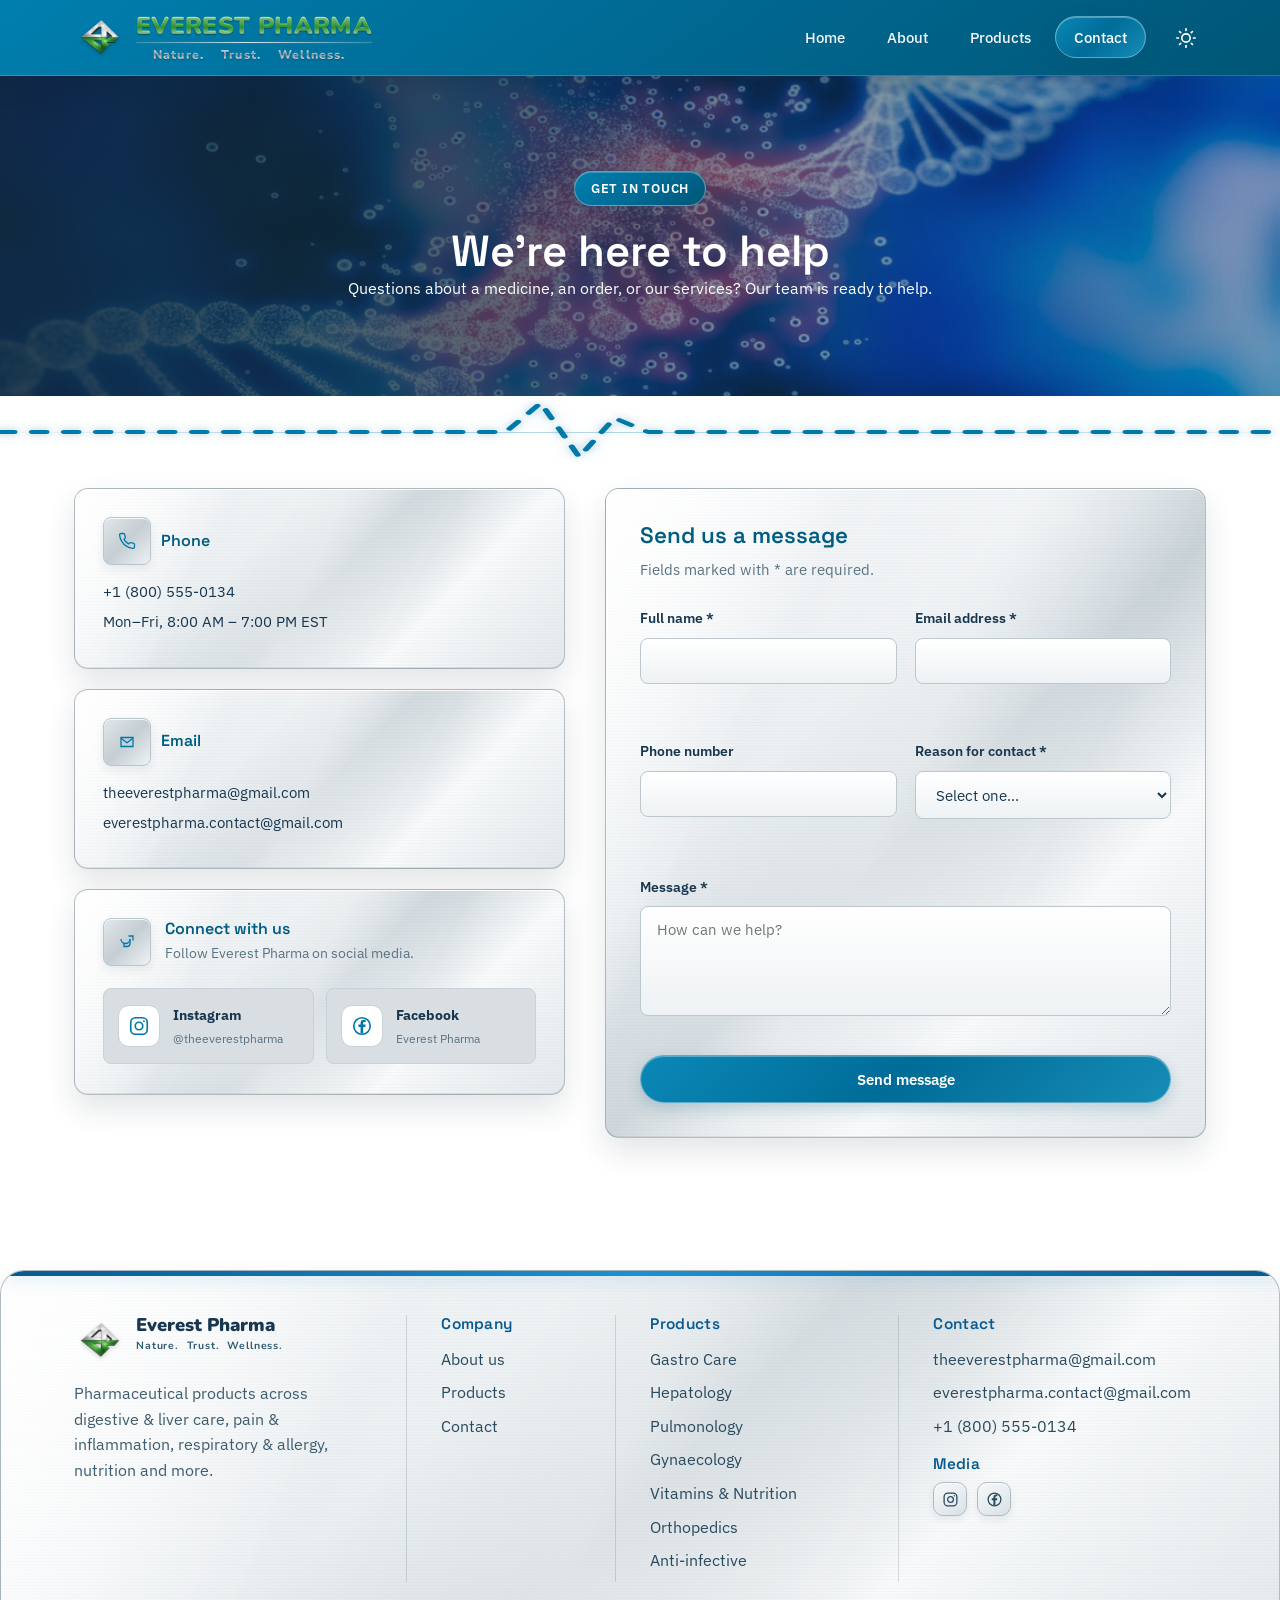
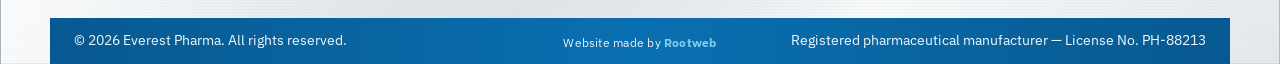
==== contact.html @ 09719273 "Add files via upload" ====
<!DOCTYPE html>
<html lang="en">
<head>
<meta charset="UTF-8">
<meta name="viewport" content="width=device-width, initial-scale=1.0">
<title>Contact Everest Pharma | Enquiries & Support</title>
<meta name="description" content="Contact Everest Pharma for medicine enquiries, product information and business support. Connect with the Everest Pharma team by phone, email or social media.">
<meta name="robots" content="index, follow, max-image-preview:large, max-snippet:-1, max-video-preview:-1">
<meta name="googlebot" content="index, follow">
<meta name="theme-color" content="#0b5fa5">
<meta name="application-name" content="Everest Pharma">
<meta name="referrer" content="strict-origin-when-cross-origin">
<link rel="canonical" href="https://everestpharma.net/contact.html">
<link rel="icon" type="image/x-icon" href="favicon.ico">
<link rel="icon" type="image/png" sizes="32x32" href="favicon-32x32.png">
<link rel="icon" type="image/png" sizes="16x16" href="favicon-16x16.png">
<link rel="apple-touch-icon" sizes="180x180" href="apple-touch-icon.png">
<link rel="manifest" href="site.webmanifest">
<meta property="og:locale" content="en_IN">
<meta property="og:site_name" content="Everest Pharma">
<meta property="og:title" content="Contact Everest Pharma">
<meta property="og:description" content="Get in touch with Everest Pharma for product enquiries and support.">
<meta property="og:type" content="website">
<meta property="og:url" content="https://everestpharma.net/contact.html">
<meta property="og:image" content="https://everestpharma.net/logo.png">
<meta property="og:image:alt" content="Everest Pharma logo">
<meta name="twitter:card" content="summary">
<meta name="twitter:title" content="Contact Everest Pharma">
<meta name="twitter:description" content="Get in touch with Everest Pharma for product enquiries and support.">
<meta name="twitter:image" content="https://everestpharma.net/logo.png">
<meta name="twitter:image:alt" content="Everest Pharma logo">

<link rel="preconnect" href="https://fonts.googleapis.com">
<link href="https://fonts.googleapis.com/css2?family=Nunito:wght@600;700;800&family=Sora:wght@600;700;800&family=Space+Grotesk:wght@500;600;700&family=IBM+Plex+Sans:wght@400;500;600&display=swap" rel="stylesheet">
<style id="critical-navbar">
.site-header{height:76px;position:sticky;top:0;z-index:1000}.nav{height:76px;min-height:76px;box-sizing:border-box;position:relative}.brand{white-space:nowrap}@media(max-width:680px){.site-header{height:72px}.nav{height:72px;min-height:72px;padding:8px 14px!important}.nav-center{position:absolute!important;top:100%!important;left:0!important;right:0!important;opacity:0;visibility:hidden;pointer-events:none;max-height:none!important;height:auto!important;padding:0!important;overflow:hidden}.nav-center.is-open{opacity:1;visibility:visible;pointer-events:auto;padding:10px 14px 14px!important}}</style>
<link rel="stylesheet" href="style.css">
<script type="application/ld+json">
{
  "@context": "https://schema.org",
  "@type": "Organization",
  "@id": "https://everestpharma.net/#organization",
  "name": "Everest Pharma",
  "url": "https://everestpharma.net/",
  "logo": "https://everestpharma.net/logo.png",
  "email": "theeverestpharma@gmail.com",
  "sameAs": [
    "https://www.instagram.com/theeverestpharma/",
    "https://www.facebook.com/profile.php?id=61593332973833"
  ]
}
</script>
<script type="application/ld+json">
{
  "@context": "https://schema.org",
  "@type": "WebSite",
  "@id": "https://everestpharma.net/#website",
  "url": "https://everestpharma.net/",
  "name": "Everest Pharma",
  "publisher": {
    "@id": "https://everestpharma.net/#organization"
  },
  "inLanguage": "en-IN"
}
</script>
<script type="application/ld+json">
{
  "@context": "https://schema.org",
  "@type": "ContactPage",
  "name": "Contact Everest Pharma | Enquiries & Support",
  "url": "https://everestpharma.net/contact.html",
  "description": "Contact Everest Pharma for medicine enquiries, product information and business support. Connect with the Everest Pharma team by phone, email or social media.",
  "isPartOf": {
    "@id": "https://everestpharma.net/#website"
  },
  "about": {
    "@id": "https://everestpharma.net/#organization"
  }
}
</script>
<script type="application/ld+json">
{
  "@context": "https://schema.org",
  "@type": "BreadcrumbList",
  "itemListElement": [
    {
      "@type": "ListItem",
      "position": 1,
      "name": "Home",
      "item": "https://everestpharma.net/"
    },
    {
      "@type": "ListItem",
      "position": 2,
      "name": "Contact Us",
      "item": "https://everestpharma.net/contact.html"
    }
  ]
}
</script>
</head>
<body>

<header class="site-header">
  <nav class="nav container">
    <a href="index.html" class="brand">
      <img src="logo.png" alt="Everest Pharma logo" class="brand-mark">
      <span class="brand-copy"><span class="brand-name">Everest Pharma</span><span class="brand-tagline">&nbsp;&nbsp;Nature.&nbsp;&nbsp;Trust.&nbsp;&nbsp;Wellness.</span></span>
    </a>
    <div class="nav-center">
      <ul class="nav-links" id="navLinks">
      <li><a href="index.html">Home</a></li>
      <li><a href="index.html#about">About</a></li>
      <li><a href="products.html">Products</a></li>
      <li><a href="contact.html" class="active">Contact</a></li>
    </ul>
      <button class="theme-toggle" id="themeToggle" aria-label="Toggle dark mode" title="Switch theme">
        <svg class="theme-icon-sun" width="20" height="20" viewBox="0 0 24 24" fill="none"><circle cx="12" cy="12" r="5" stroke="currentColor" stroke-width="2"/><line x1="12" y1="1" x2="12" y2="3" stroke="currentColor" stroke-width="2" stroke-linecap="round"/><line x1="12" y1="21" x2="12" y2="23" stroke="currentColor" stroke-width="2" stroke-linecap="round"/><line x1="4.22" y1="4.22" x2="5.64" y2="5.64" stroke="currentColor" stroke-width="2" stroke-linecap="round"/><line x1="18.36" y1="18.36" x2="19.78" y2="19.78" stroke="currentColor" stroke-width="2" stroke-linecap="round"/><line x1="1" y1="12" x2="3" y2="12" stroke="currentColor" stroke-width="2" stroke-linecap="round"/><line x1="21" y1="12" x2="23" y2="12" stroke="currentColor" stroke-width="2" stroke-linecap="round"/><line x1="4.22" y1="19.78" x2="5.64" y2="18.36" stroke="currentColor" stroke-width="2" stroke-linecap="round"/><line x1="18.36" y1="5.64" x2="19.78" y2="4.22" stroke="currentColor" stroke-width="2" stroke-linecap="round"/></svg>
        <svg class="theme-icon-moon" width="20" height="20" viewBox="0 0 24 24" fill="none" style="display:none;"><path d="M21 12.79A9 9 0 1 1 11.21 3 7 7 0 0 0 21 12.79z" stroke="currentColor" stroke-width="2" stroke-linecap="round" stroke-linejoin="round"/></svg>
      </button>
    </div>
    <button class="nav-toggle" id="navToggle" aria-label="Toggle navigation" aria-expanded="false">
      <span></span>
    </button>
  </nav>
</header>

<main>

  <section class="image-banner" style="min-height: 320px; background-image:url('images/image 6.jpg')">
    <div class="container image-banner-content reveal">
      <span class="eyebrow">Get in touch</span>
      <h1 style="font-size: clamp(2rem, 3.4vw, 2.8rem);">We're here to help</h1>
      <p class="lede">Questions about a medicine, an order, or our services? Our team is ready to help.</p>
    </div>
  </section>

  <div class="pulse-divider" aria-hidden="true">
    <svg viewBox="0 0 800 72" preserveAspectRatio="none">
      <path class="pulse-line-path" d="M0 36 H285 L316 36 L338 7 L362 61 L384 22 L405 36 H800"/>
    </svg>
  </div>

  <section class="section" style="padding-top: 20px;">
    <div class="container contact-grid">

      <div class="contact-info-stack">
        <div class="info-card reveal">
          <h3><span class="icon-badge"><svg width="18" height="18" viewBox="0 0 24 24" fill="none"><path d="M22 16.9v3a2 2 0 01-2.2 2 19.8 19.8 0 01-8.6-3.1 19.5 19.5 0 01-6-6A19.8 19.8 0 012.1 4.2 2 2 0 014.1 2h3a2 2 0 012 1.7c.1.9.3 1.9.6 2.7a2 2 0 01-.4 2.1L8 9.9a16 16 0 006 6l1.4-1.3a2 2 0 012.1-.4c.9.3 1.8.5 2.7.6a2 2 0 011.8 2z" stroke="currentColor" stroke-width="1.7"/></svg></span> Phone</h3>
          <p><a href="tel:+18005550134">+1 (800) 555-0134</a></p>
          <p>Mon–Fri, 8:00 AM – 7:00 PM EST</p>
        </div>

        <div class="info-card reveal" style="--d: 0.1s">
          <h3><span class="icon-badge"><svg width="18" height="18" viewBox="0 0 24 24" fill="none"><path d="M4 6h16v12H4z" stroke="currentColor" stroke-width="1.7"/><path d="M4 7l8 6 8-6" stroke="currentColor" stroke-width="1.7"/></svg></span> Email</h3>
          <p><a href="mailto:theeverestpharma@gmail.com">theeverestpharma@gmail.com</a></p>
          <p><a href="mailto:everestpharma.contact@gmail.com">everestpharma.contact@gmail.com</a></p>
        </div>

        <div class="info-card social-media-card reveal" style="--d: 0.2s">
          <div class="social-media-heading">
            <span class="icon-badge"><svg width="18" height="18" viewBox="0 0 24 24" fill="none"><path d="M16 8a6 6 0 01-6 6 6 6 0 01-6-6" stroke="currentColor" stroke-width="1.7"/><path d="M8 14v5m8-11v6a4 4 0 01-4 4H8" stroke="currentColor" stroke-width="1.7"/><path d="M14 4h6v6" stroke="currentColor" stroke-width="1.7"/></svg></span>
            <div><h3>Connect with us</h3><p>Follow Everest Pharma on social media.</p></div>
          </div>
          <div class="social-media-links" aria-label="Everest Pharma social media">
            <a class="social-media-link" href="https://www.instagram.com/theeverestpharma/" target="_blank" rel="noopener noreferrer" aria-label="Everest Pharma on Instagram">
              <span class="social-icon instagram-icon"><svg viewBox="0 0 24 24" fill="none" aria-hidden="true"><rect x="3" y="3" width="18" height="18" rx="5" stroke="currentColor" stroke-width="1.8"/><circle cx="12" cy="12" r="4.1" stroke="currentColor" stroke-width="1.8"/><circle cx="17.4" cy="6.7" r="1" fill="currentColor"/></svg></span>
              <span><strong>Instagram</strong><small>@theeverestpharma</small></span>
            </a>
            <a class="social-media-link" href="https://www.facebook.com/profile.php?id=61593332973833" target="_blank" rel="noopener noreferrer" aria-label="Everest Pharma on Facebook">
              <span class="social-icon facebook-icon"><svg viewBox="0 0 24 24" fill="none" aria-hidden="true"><circle cx="12" cy="12" r="9" stroke="currentColor" stroke-width="1.8"/><path d="M13.3 20v-7h2.3l.35-2.6H13.3V8.75c0-.75.21-1.25 1.3-1.25h1.45V5.17c-.25-.03-1.1-.1-2.1-.1-2.08 0-3.5 1.27-3.5 3.61v1.72H8.1V13h2.35v7" fill="currentColor"/></svg></span>
              <span><strong>Facebook</strong><small>Everest Pharma</small></span>
            </a>
          </div>
        </div>
      </div>

      <div class="form-card reveal" style="--d: 0.15s">
        <h2 style="font-size: 1.4rem; margin-bottom: 8px;">Send us a message</h2>
        <p style="color: var(--color-text-muted); font-size: 0.95rem; margin-bottom: 26px;">Fields marked with * are required.</p>

        <form id="contactForm" novalidate>
          <input type="text" name="_honey" id="contactHoney" tabindex="-1" autocomplete="off" aria-hidden="true" style="position:absolute;left:-9999px;width:1px;height:1px;opacity:0;pointer-events:none;">
          <div class="form-row">
            <div class="field" id="field-name">
              <label for="name">Full name *</label>
              <input type="text" id="name" name="name" autocomplete="name">
              <span class="field-error"></span>
            </div>
            <div class="field" id="field-email">
              <label for="email">Email address *</label>
              <input type="email" id="email" name="email" autocomplete="email">
              <span class="field-error"></span>
            </div>
          </div>

          <div class="form-row">
            <div class="field" id="field-phone">
              <label for="phone">Phone number</label>
              <input type="tel" id="phone" name="phone" autocomplete="tel">
              <span class="field-error"></span>
            </div>
            <div class="field" id="field-reason">
              <label for="reason">Reason for contact *</label>
              <select id="reason" name="reason">
                <option value="">Select one...</option>
                <option value="product">Product question</option>
                <option value="wholesale">Wholesale / bulk order</option>
                <option value="adverse">Report a side effect</option>
                <option value="other">Other</option>
              </select>
              <span class="field-error"></span>
            </div>
          </div>

          <div class="field" id="field-message">
            <label for="message">Message *</label>
            <textarea id="message" name="message" placeholder="How can we help?"></textarea>
            <span class="field-error"></span>
          </div>

          <button type="submit" class="btn btn-primary" style="width: 100%;">Send message</button>

          <div class="form-status" id="formStatus"></div>
        </form>
      </div>

    </div>
  </section>

</main>

<footer class="site-footer">
  <div class="container">
    <div class="footer-grid">
      <div class="footer-column footer-about">
        <div class="footer-brand"><img src="logo.png" alt="Everest Pharma logo" class="brand-mark"><span class="footer-brand-copy"><span class="footer-brand-name">Everest Pharma</span><span class="footer-brand-tagline">Nature.&nbsp;&nbsp;Trust.&nbsp;&nbsp;Wellness.</span></span></div>
        <p>Pharmaceutical products across digestive &amp; liver care, pain &amp; inflammation, respiratory &amp; allergy, nutrition and more.</p>
      </div>
      <div class="footer-column"><h4>Company</h4><ul><li><a href="index.html#about">About us</a></li><li><a href="products.html">Products</a></li><li><a href="contact.html">Contact</a></li></ul></div>
      <div class="footer-column"><h4>Products</h4><ul><li><a href="products.html">Gastro Care</a></li><li><a href="products.html">Hepatology</a></li><li><a href="products.html">Pulmonology</a></li><li><a href="products.html">Gynaecology</a></li><li><a href="products.html">Vitamins &amp; Nutrition</a></li><li><a href="products.html">Orthopedics</a></li><li><a href="products.html">Anti-infective</a></li></ul></div>
      <div class="footer-column footer-contact"><h4>Contact</h4><ul><li><a href="mailto:theeverestpharma@gmail.com">theeverestpharma@gmail.com</a></li><li><a href="mailto:everestpharma.contact@gmail.com">everestpharma.contact@gmail.com</a></li><li><a href="tel:+18005550134">+1 (800) 555-0134</a></li></ul><h4 class="media-heading">Media</h4><div class="contact-socials" aria-label="Everest Pharma social media"><a href="https://www.instagram.com/theeverestpharma/" target="_blank" rel="noopener noreferrer" aria-label="Instagram" title="Instagram"><svg viewBox="0 0 24 24" fill="none"><rect x="3" y="3" width="18" height="18" rx="5" stroke="currentColor" stroke-width="1.8"/><circle cx="12" cy="12" r="4.1" stroke="currentColor" stroke-width="1.8"/><circle cx="17.4" cy="6.7" r="1" fill="currentColor"/></svg></a><a href="https://www.facebook.com/profile.php?id=61593332973833" target="_blank" rel="noopener noreferrer" aria-label="Facebook" title="Facebook"><svg viewBox="0 0 24 24" fill="none"><circle cx="12" cy="12" r="9" stroke="currentColor" stroke-width="1.8"/><path d="M13.3 20v-7h2.3l.35-2.6H13.3V8.75c0-.75.21-1.25 1.3-1.25h1.45V5.17c-.25-.03-1.1-.1-2.1-.1-2.08 0-3.5 1.27-3.5 3.61v1.72H8.1V13h2.35v7" fill="currentColor"/></svg></a></div></div>
    </div>
    <div class="footer-bottom"><span>&copy; 2026 Everest Pharma. All rights reserved.</span><span>Registered pharmaceutical manufacturer — License No. PH-88213</span><div class="footer-credit">Website made by <a href="https://rootwebstudio.in/" target="_blank" rel="noopener noreferrer">Rootweb</a></div></div>
  </div>
</footer>

<script src="script.js"></script>

  <button class="scroll-top" id="scrollTop" type="button" aria-label="Scroll to top" title="Back to top">
    <svg width="20" height="20" viewBox="0 0 24 24" fill="none" aria-hidden="true">
      <path d="M6 14l6-6 6 6" stroke="currentColor" stroke-width="2.2" stroke-linecap="round" stroke-linejoin="round"/>
    </svg>
  </button>
</body>
</html>
---- style.css ----
/* =========================================================
   Everest Pharma — Design Tokens (Light & Dark Theme)
   ========================================================= */
:root {
  /* LIGHT THEME (DEFAULT) */
  --color-bg: #ffffff;
  --color-bg-soft: #EEF1F2;
  --color-bg-soft-2: #D8DEE1;
  --color-primary: #5B8064;
  --color-primary-dark: #456A50;
  --color-primary-darker: #17364F;
  --color-accent: #8DAA97;
  --color-text: #003B6F;
  --color-text-muted: #55738D;
  --color-border: #CBD2D6;
  --color-white: #ffffff;
  --color-shadow-overlay: rgba(26, 45, 58, 0.12);

  /* Type */
  --font-display: "Space Grotesk", "Segoe UI", sans-serif;
  --font-body: "IBM Plex Sans", "Segoe UI", sans-serif;

  /* Layout */
  --max-width: 1180px;
  --radius-pill: 999px;
  --radius-md: 14px;
  --radius-sm: 8px;
  --shadow-soft: 0 8px 30px var(--color-shadow-overlay);
  --shadow-card: 0 4px 18px var(--color-shadow-overlay);
}

/* DARK THEME */
@media (prefers-color-scheme: dark) {
  :root {
    --color-bg: #151A1E;
    --color-bg-soft: #20272C;
    --color-bg-soft-2: #2B3338;
    --color-primary: #789D82;
    --color-primary-dark: #5E8068;
    --color-primary-darker: #B7C1C7;
    --color-accent: #A9B8AE;
    --color-text: #E5EBEE;
    --color-text-muted: #AEBBC2;
    --color-border: #3A454C;
    --color-white: #ffffff;
    --color-shadow-overlay: rgba(0, 0, 0, 0.4);
  }
}

/* Manual dark mode toggle (when user clicks button) */
body.dark-mode {
  --color-bg: #151A1E;
  --color-bg-soft: #20272C;
  --color-bg-soft-2: #2B3338;
  --color-primary: #789D82;
  --color-primary-dark: #5E8068;
  --color-primary-darker: #B7C1C7;
  --color-accent: #A9B8AE;
  --color-text: #E5EBEE;
  --color-text-muted: #AEBBC2;
  --color-border: #3A454C;
  --color-white: #ffffff;
  --color-shadow-overlay: rgba(0, 0, 0, 0.4);
}

body.light-mode {
  --color-bg: #ffffff;
  --color-bg-soft: #EEF1F2;
  --color-bg-soft-2: #D8DEE1;
  --color-primary: #5B8064;
  --color-primary-dark: #456A50;
  --color-primary-darker: #17364F;
  --color-accent: #8DAA97;
  --color-text: #003B6F;
  --color-text-muted: #55738D;
  --color-border: #CBD2D6;
  --color-white: #ffffff;
  --color-shadow-overlay: rgba(26, 45, 58, 0.12);
}

/* =========================================================
   Reset
   ========================================================= */
* { margin: 0; padding: 0; box-sizing: border-box; }

html { scroll-behavior: smooth; }

body {
  font-family: var(--font-body);
  color: var(--color-text);
  background: var(--color-bg);
  line-height: 1.6;
  -webkit-font-smoothing: antialiased;
}

img { max-width: 100%; display: block; }

a { color: inherit; text-decoration: none; }

ul { list-style: none; }

h1, h2, h3, h4 {
  font-family: var(--font-display);
  color: var(--color-text);
  line-height: 1.15;
  font-weight: 600;
}

button { font-family: inherit; cursor: pointer; }

.container {
  max-width: var(--max-width);
  margin: 0 auto;
  padding: 0 24px;
}

/* Respect reduced motion */
@media (prefers-reduced-motion: reduce) {
  *, *::before, *::after {
    animation-duration: 0.001ms !important;
    animation-iteration-count: 1 !important;
    transition-duration: 0.001ms !important;
    scroll-behavior: auto !important;
  }
}

/* =========================================================
   Motion & Reveal Utilities
   ========================================================= */

/* Scroll-reveal: elements fade + rise into place as they enter view */
.reveal {
  opacity: 0;
  transform: translateY(22px);
  transition: opacity 0.65s cubic-bezier(0.2, 0.7, 0.2, 1), transform 0.65s cubic-bezier(0.2, 0.7, 0.2, 1);
}
.reveal.is-visible {
  opacity: 1;
  transform: translateY(0);
}
/* Staggered children get a small incremental delay set via inline style (--d) */
.reveal { transition-delay: var(--d, 0s); }

/* Floating decorative capsules (hero / CTA backdrops) */
.floating-caps {
  position: absolute;
  inset: 0;
  pointer-events: none;
  overflow: hidden;
  z-index: 0;
}

.cap {
  position: absolute;
  border-radius: var(--radius-pill);
  opacity: 0.5;
  animation: drift 9s ease-in-out infinite;
}

@keyframes drift {
  0%   { transform: translate(0, 0) rotate(var(--r, 20deg)); }
  50%  { transform: translate(var(--dx, 14px), var(--dy, -18px)) rotate(calc(var(--r, 20deg) * -1)); }
  100% { transform: translate(0, 0) rotate(var(--r, 20deg)); }
}

/* Gentle vertical bob, used for standalone illustration elements */
@keyframes bob {
  0%, 100% { transform: translateY(0); }
  50% { transform: translateY(-10px); }
}
.hero-bottle-bob {
  animation: bob 6s ease-in-out infinite;
  transform-origin: center;
}

@keyframes blob-pulse {
  0%, 100% { transform: scale(1); }
  50% { transform: scale(1.035); }
}
.hero-blob-pulse {
  animation: blob-pulse 5s ease-in-out infinite;
  transform-origin: center;
  transform-box: fill-box;
}

/* About-section lab illustration — sits in its own card so it reads
   as a clear, distinct picture rather than blending into the page */
.lab-wrap {
  max-width: 360px;
  margin: 0 auto;
  padding: 28px;
  background: var(--color-bg);
  border: 1px solid var(--color-border);
  border-radius: var(--radius-md);
  box-shadow: var(--shadow-card);
}
.lab-wrap svg { width: 100%; height: auto; }

.lab-bubble {
  animation: bubble-rise 2.6s ease-in infinite;
  transform-box: fill-box;
  transform-origin: center;
}
.lab-bubble.b2 { animation-delay: -0.8s; }
.lab-bubble.b3 { animation-delay: -1.6s; }

@keyframes bubble-rise {
  0%   { transform: translateY(0); opacity: 0.9; }
  80%  { opacity: 0.5; }
  100% { transform: translateY(-70px); opacity: 0; }
}

/* EKG pulse divider — a thin animated heartbeat line marking a section seam */
.pulse-divider {
  width: 100%;
  line-height: 0;
  overflow: hidden;
  background: var(--color-bg);
}
.pulse-divider svg { width: 100%; height: 44px; display: block; }

/* Pulsing ring — draws attention to the primary hero action, like a heartbeat blip */
@keyframes pulse-ring {
  0%   { box-shadow: 0 0 0 0 rgba(91, 128, 100, 0.45); }
  70%  { box-shadow: 0 0 0 14px rgba(91, 128, 100, 0); }
  100% { box-shadow: 0 0 0 0 rgba(91, 128, 100, 0); }
}
.btn-pulse { animation: pulse-ring 2.6s cubic-bezier(0.4, 0, 0.6, 1) infinite; }

/* EKG / heartbeat pulse line — signature divider */
.pulse-line-path {
  fill: none;
  stroke: var(--color-primary);
  stroke-width: 3.5;
  stroke-linecap: round;
  stroke-linejoin: round;
  stroke-dasharray: 9 11;
  animation: pulse-travel 3.2s linear infinite;
}
@keyframes pulse-travel {
  to { stroke-dashoffset: -200; }
}

/* Animated number count-up target */
.stat-number.is-counting { animation: pop-in 0.4s ease-out; }
@keyframes pop-in {
  0% { transform: scale(0.85); }
  60% { transform: scale(1.05); }
  100% { transform: scale(1); }
}

/* =========================================================
   Header / Nav
   ========================================================= */
.site-header {
  position: sticky;
  top: 0;
  z-index: 100;
  background: rgba(255, 255, 255, 0.92);
  backdrop-filter: blur(10px);
  border-bottom: 1px solid var(--color-border);
  box-shadow: 0 0 0 rgba(6, 58, 107, 0);
  transition: box-shadow 0.3s ease, padding 0.3s ease;
}

.site-header.is-scrolled {
  box-shadow: 0 6px 24px rgba(6, 58, 107, 0.08);
}
.site-header.is-scrolled .nav { padding-top: 10px; padding-bottom: 10px; }

.nav {
  display: flex;
  align-items: center;
  justify-content: space-between;
  padding: 16px 24px;
}

.brand {
  display: flex;
  align-items: center;
  gap: 10px;
  font-family: var(--font-display);
  font-weight: 700;
  font-size: 1.6rem;
  color: var(--color-primary-dark);
}

.brand-mark {
  width: 48px;
  height: 48px;
  flex-shrink: 0;
  object-fit: contain;
}

.nav-links {
  display: flex;
  align-items: center;
  gap: 6px;
}

.nav-links a {
  padding: 10px 18px;
  border-radius: var(--radius-pill);
  font-weight: 500;
  font-size: 0.96rem;
  color: var(--color-text);
  transition: background 0.2s ease, color 0.2s ease;
}

.nav-links a:hover,
.nav-links a:focus-visible {
  background: var(--color-bg-soft);
  color: var(--color-primary-dark);
}

.nav-links a.active {
  background: var(--color-primary);
  color: var(--color-white);
}

.nav-toggle {
  display: none;
  background: none;
  border: none;
  width: 40px;
  height: 40px;
  position: relative;
}

.nav-toggle span,
.nav-toggle span::before,
.nav-toggle span::after {
  content: "";
  position: absolute;
  left: 8px;
  right: 8px;
  height: 2px;
  background: var(--color-primary-dark);
  transition: transform 0.25s ease, opacity 0.25s ease;
}
.nav-toggle span { top: 19px; }
.nav-toggle span::before { top: -8px; }
.nav-toggle span::after { top: 8px; }

.nav-toggle.is-open span { background: transparent; }
.nav-toggle.is-open span::before { transform: translateY(8px) rotate(45deg); }
.nav-toggle.is-open span::after { transform: translateY(-8px) rotate(-45deg); }

/* Theme toggle button */
.theme-toggle {
  display: flex;
  align-items: center;
  justify-content: center;
  width: 40px;
  height: 40px;
  border: none;
  background: none;
  color: var(--color-primary-dark);
  cursor: pointer;
  padding: 0;
  margin-left: 12px;
  transition: color 0.3s ease;
  border-radius: var(--radius-sm);
}

.theme-toggle:hover {
  background: var(--color-bg-soft);
  color: var(--color-primary);
}

.theme-toggle svg {
  width: 20px;
  height: 20px;
  stroke: currentColor;
  transition: transform 0.4s ease;
}

.theme-toggle:active svg {
  transform: rotate(20deg);
}

body.dark-mode .theme-icon-sun {
  display: none;
}

body.dark-mode .theme-icon-moon {
  display: block !important;
}

body.light-mode .theme-icon-sun {
  display: block;
}

body.light-mode .theme-icon-moon {
  display: none;
}

:focus-visible {
  outline: 2px solid var(--color-accent);
  outline-offset: 2px;
}

/* =========================================================
   Buttons
   ========================================================= */
.btn {
  display: inline-flex;
  align-items: center;
  justify-content: center;
  gap: 8px;
  padding: 13px 28px;
  border-radius: var(--radius-pill);
  font-weight: 600;
  font-size: 0.96rem;
  border: 1.5px solid transparent;
  transition: transform 0.18s ease, box-shadow 0.18s ease, background 0.18s ease;
}

.btn-primary {
  background: var(--color-primary);
  color: var(--color-white);
  box-shadow: var(--shadow-soft);
}
.btn-primary:hover { background: var(--color-primary-dark); transform: translateY(-1px); }

.btn-outline {
  background: transparent;
  border-color: var(--color-primary);
  color: var(--color-primary);
}
.btn-outline:hover { background: var(--color-bg-soft); transform: translateY(-1px); }

/* =========================================================
   Photo hero slider — modern full-bleed image slideshow
   ========================================================= */
.hero-slider {
  position: relative;
  min-height: 640px;
  display: flex;
  align-items: center;
  overflow: hidden;
  background: var(--color-primary-darker);
}

.hero-slide {
  position: absolute;
  inset: 0;
  background-size: cover;
  background-position: center;
  opacity: 0;
  transition: opacity 1.3s ease;
  z-index: 0;
}
.hero-slide.active {
  opacity: 1;
  z-index: 1;
  animation: kenburns 9s ease-in-out infinite alternate;
}
@keyframes kenburns {
  from { transform: scale(1); }
  to { transform: scale(1.08); }
}

.hero-overlay {
  position: absolute;
  inset: 0;
  z-index: 2;
  background: linear-gradient(100deg, rgba(17,39,53,0.88) 0%, rgba(17,39,53,0.70) 34%, rgba(17,39,53,0.38) 62%, rgba(17,39,53,0.10) 100%);
}

.hero-slider-content {
  position: relative;
  z-index: 3;
  max-width: 640px;
  padding: 90px 24px 110px;
  color: #ffffff;
}

.hero-slider-content h1 { color: #ffffff; }
.hero-slider-content .eyebrow {
  background: rgba(255,255,255,0.16);
  color: #ffffff;
  border: 1px solid rgba(255,255,255,0.3);
}
.hero-slider-content .lede { color: rgba(255,255,255,0.88); }
.hero-slider-content .btn-outline {
  border-color: rgba(255,255,255,0.65);
  color: #ffffff;
}
.hero-slider-content .btn-outline:hover { background: rgba(255,255,255,0.14); }

.hero-slider-dots {
  position: absolute;
  z-index: 3;
  bottom: 28px;
  left: 50%;
  transform: translateX(-50%);
  display: flex;
  gap: 10px;
}
.hero-dot {
  width: 10px;
  height: 10px;
  border-radius: var(--radius-pill);
  background: rgba(255,255,255,0.45);
  border: none;
  padding: 0;
  cursor: pointer;
  transition: width 0.3s ease, background 0.3s ease;
}
.hero-dot.active { width: 28px; background: #ffffff; }

/* Stats bar — sits below the photo slider on a clean background */
.stats-bar {
  padding: 40px 0;
  border-bottom: 1px solid var(--color-border);
}
.stats-bar .hero-stats { justify-content: space-between; margin-top: 0; }

/* Full-bleed photo banner used between sections (About/quality, page heroes) */
.image-banner {
  position: relative;
  min-height: 380px;
  display: flex;
  align-items: center;
  background-size: cover;
  background-position: center;
  overflow: hidden;
}
.image-banner::before {
  content: "";
  position: absolute;
  inset: 0;
  z-index: 1;
  background: linear-gradient(100deg, rgba(17,39,53,0.86) 0%, rgba(17,39,53,0.58) 45%, rgba(17,39,53,0.26) 75%, rgba(17,39,53,0.08) 100%);
}
.image-banner-content {
  position: relative;
  z-index: 2;
  color: #ffffff;
  max-width: 640px;
}
.image-banner-content h1,
.image-banner-content h2 { color: #ffffff; }
.image-banner-content .eyebrow {
  background: rgba(255,255,255,0.16);
  color: #ffffff;
  border: 1px solid rgba(255,255,255,0.3);
}
.image-banner-content .lede { color: rgba(255,255,255,0.9); }
.image-banner-content p:not(.lede):not(.eyebrow) { color: rgba(255,255,255,0.88); }

/* =========================================================
   Hero (home page) — signature molecule motif
   ========================================================= */
.hero {
  position: relative;
  overflow: hidden;
  background: linear-gradient(180deg, var(--color-bg-soft) 0%, var(--color-bg) 70%);
  padding: 88px 0 64px;
}

.hero-grid {
  position: relative;
  z-index: 1;
  display: grid;
  grid-template-columns: 1.1fr 0.9fr;
  gap: 40px;
  align-items: center;
}

.eyebrow {
  display: inline-flex;
  align-items: center;
  gap: 8px;
  font-size: 0.82rem;
  font-weight: 600;
  letter-spacing: 0.06em;
  text-transform: uppercase;
  color: var(--color-primary);
  background: var(--color-bg-soft-2);
  padding: 6px 16px;
  border-radius: var(--radius-pill);
  margin-bottom: 20px;
}

.hero h1 {
  font-size: clamp(2.2rem, 4vw, 3.4rem);
  margin-bottom: 20px;
}

.hero p.lede {
  font-size: 1.12rem;
  color: var(--color-text);
  max-width: 46ch;
  margin-bottom: 32px;
}

.hero-actions {
  display: flex;
  gap: 14px;
  flex-wrap: wrap;
}

.hero-stats {
  display: flex;
  gap: 32px;
  margin-top: 48px;
  flex-wrap: wrap;
}

.hero-stats .stat-number {
  font-family: var(--font-display);
  font-size: 1.9rem;
  font-weight: 700;
  color: var(--color-primary-dark);
  display: block;
}

.hero-stats .stat-label {
  font-size: 0.85rem;
  color: var(--color-text);
}

/* Molecule illustration */
.molecule-wrap {
  position: relative;
  aspect-ratio: 1 / 1;
  max-width: 460px;
  margin: 0 auto;
}

.molecule-wrap svg { width: 100%; height: 100%; }

.molecule-node {
  animation: float 5s ease-in-out infinite;
  transform-origin: center;
}
.molecule-node.n2 { animation-delay: -1.2s; }
.molecule-node.n3 { animation-delay: -2.4s; }
.molecule-node.n4 { animation-delay: -3.6s; }
.molecule-node.n5 { animation-delay: -0.6s; }

@keyframes float {
  0%, 100% { transform: translateY(0); }
  50% { transform: translateY(-9px); }
}

.molecule-bond {
  stroke: var(--color-border);
  stroke-width: 2;
}

/* =========================================================
   Section basics
   ========================================================= */
.section {
  padding: 76px 0;
}

.section-soft { background: var(--color-bg-soft); }

.section-head {
  max-width: none;
  margin-bottom: 48px;
  text-align: center;
}

.section-head .eyebrow { margin-bottom: 14px; }

.section-head h2 {
  font-size: clamp(1.7rem, 3vw, 2.3rem);
  margin-bottom: 14px;
}

.section-head p {
  color: var(--color-text);
  font-size: 1.05rem;
}

/* =========================================================
   Cards — values / pillars
   ========================================================= */
.card-grid {
  display: grid;
  grid-template-columns: repeat(3, 1fr);
  gap: 24px;
}

.pillar-card {
  background: var(--color-white);
  border: 1px solid var(--color-border);
  border-radius: var(--radius-md);
  padding: 30px 26px;
  box-shadow: var(--shadow-card);
  transition: transform 0.2s ease, box-shadow 0.2s ease;
}

.pillar-card:hover { transform: translateY(-4px); box-shadow: var(--shadow-soft); }

.pillar-icon {
  width: 46px;
  height: 46px;
  border-radius: var(--radius-sm);
  background: var(--color-bg-soft-2);
  display: flex;
  align-items: center;
  justify-content: center;
  color: var(--color-primary);
  margin-bottom: 18px;
}

.pillar-card h3 { font-size: 1.1rem; margin-bottom: 10px; }
.pillar-card p { color: var(--color-text); font-size: 0.96rem; }

/* =========================================================
   Timeline (about page)
   ========================================================= */
.about-grid {
  display: grid;
  grid-template-columns: 1.1fr 0.9fr;
  gap: 40px;
  align-items: center;
}

.timeline {
  position: relative;
  padding-left: 28px;
  border-left: 2px solid var(--color-border);
}

.timeline-item {
  position: relative;
  padding-bottom: 36px;
}
.timeline-item:last-child { padding-bottom: 0; }

.timeline-item::before {
  content: "";
  position: absolute;
  left: -34px;
  top: 4px;
  width: 12px;
  height: 12px;
  border-radius: 50%;
  background: var(--color-accent);
  box-shadow: 0 0 0 4px var(--color-bg-soft-2);
}

.timeline-year {
  font-family: var(--font-display);
  font-weight: 700;
  color: var(--color-primary);
  font-size: 0.95rem;
}

.timeline-item h4 { margin: 4px 0 6px; font-size: 1.05rem; }
.timeline-item p { color: var(--color-text); font-size: 0.95rem; }

/* =========================================================
   Product listing (products page)
   ========================================================= */
.filter-bar {
  display: flex;
  flex-wrap: wrap;
  gap: 10px;
  margin-bottom: 36px;
}

.filter-btn {
  padding: 9px 20px;
  border-radius: var(--radius-pill);
  border: 1.5px solid var(--color-border);
  background: var(--color-white);
  font-size: 0.9rem;
  font-weight: 500;
  color: var(--color-text);
  transition: all 0.18s ease;
}

.filter-btn:hover { border-color: var(--color-primary); color: var(--color-primary); }

.filter-btn.active {
  background: var(--color-primary);
  border-color: var(--color-primary);
  color: var(--color-white);
}

.search-row {
  display: flex;
  gap: 12px;
  margin-bottom: 28px;
  flex-wrap: wrap;
}

.search-input {
  flex: 1;
  min-width: 220px;
  padding: 13px 18px;
  border-radius: var(--radius-pill);
  border: 1.5px solid var(--color-border);
  font-size: 0.96rem;
  font-family: inherit;
  color: var(--color-text);
}
.search-input:focus { border-color: var(--color-primary); }

.product-grid {
  display: grid;
  grid-template-columns: repeat(3, 1fr);
  gap: 22px;
}

.product-card {
  background: linear-gradient(135deg, var(--color-bg) 0%, var(--color-bg-soft) 100%);
  border: 1px solid var(--color-border);
  border-radius: var(--radius-md);
  padding: 0;
  box-shadow: var(--shadow-card);
  display: flex;
  flex-direction: column;
  transition: transform 0.3s ease, box-shadow 0.3s ease, border-color 0.3s ease;
  overflow: hidden;
  position: relative;
}

.product-card::before {
  content: "";
  position: absolute;
  top: 0;
  left: 0;
  right: 0;
  height: 4px;
  background: linear-gradient(90deg, var(--color-primary), var(--color-accent));
}

.product-card:hover {
  transform: translateY(-6px);
  box-shadow: var(--shadow-soft);
  border-color: var(--color-primary);
}

.product-card-header {
  padding: 24px 24px 16px;
  background: linear-gradient(135deg, var(--color-bg-soft-2) 0%, rgba(91, 128, 100, 0.08) 100%);
  border-bottom: 1px solid var(--color-border);
}

.product-card-top {
  display: flex;
  justify-content: space-between;
  align-items: flex-start;
  margin-bottom: 0;
}

.product-category {
  display: inline-flex;
  align-items: center;
  gap: 6px;
  font-size: 0.7rem;
  font-weight: 700;
  letter-spacing: 0.05em;
  text-transform: uppercase;
  color: var(--color-primary);
  background: rgba(91, 128, 100, 0.12);
  padding: 6px 12px 6px 8px;
  border-radius: var(--radius-pill);
  border: 1px solid rgba(91, 128, 100, 0.2);
}

.category-icon {
  display: inline-flex;
  color: var(--color-primary);
  transition: transform 0.25s ease;
}

.product-card:hover .category-icon { transform: scale(1.15) rotate(-8deg); }

.rx-tag {
  font-size: 0.65rem;
  font-weight: 800;
  color: var(--color-white);
  background: linear-gradient(135deg, var(--color-primary-dark), var(--color-primary));
  border: none;
  padding: 5px 11px;
  border-radius: var(--radius-sm);
  text-transform: uppercase;
  letter-spacing: 0.03em;
}

.product-card-body {
  padding: 20px 24px 24px;
  flex-grow: 1;
  display: flex;
  flex-direction: column;
}

.product-card h3 {
  font-size: 1.15rem;
  margin-bottom: 6px;
  color: var(--color-text);
}

.product-generic {
  font-size: 0.82rem;
  color: var(--color-text);
  font-style: italic;
  margin-bottom: 12px;
  opacity: 0.85;
}

.product-card p.desc {
  color: var(--color-text);
  font-size: 0.93rem;
  margin-bottom: 16px;
  flex-grow: 1;
}

.product-meta {
  display: flex;
  justify-content: space-between;
  font-size: 0.82rem;
  color: var(--color-text);
  border-top: 1px solid var(--color-border);
  padding-top: 14px;
}

.no-results {
  text-align: center;
  padding: 60px 20px;
  color: var(--color-text);
  display: none;
}
.no-results.show { display: block; }

/* =========================================================
   Contact page
   ========================================================= */
.contact-grid {
  display: grid;
  grid-template-columns: 0.9fr 1.1fr;
  gap: 40px;
  align-items: start;
}

.info-card {
  background: var(--color-white);
  border: 1px solid var(--color-border);
  border-radius: var(--radius-md);
  padding: 28px;
  box-shadow: var(--shadow-card);
  margin-bottom: 20px;
}

.info-card h3 {
  font-size: 1rem;
  margin-bottom: 14px;
  display: flex;
  align-items: center;
  gap: 10px;
}

.info-card p, .info-card a {
  color: var(--color-text);
  font-size: 0.95rem;
  margin-bottom: 6px;
}

.icon-badge {
  width: 48px;
  height: 48px;
  border-radius: var(--radius-sm);
  background: var(--color-bg-soft-2);
  display: flex;
  align-items: center;
  justify-content: center;
  color: var(--color-primary);
  flex-shrink: 0;
}

.form-card {
  background: var(--color-white);
  border: 1px solid var(--color-border);
  border-radius: var(--radius-md);
  padding: 34px;
  box-shadow: var(--shadow-card);
}

.form-row {
  display: grid;
  grid-template-columns: 1fr 1fr;
  gap: 18px;
  margin-bottom: 18px;
}

.field { display: flex; flex-direction: column; gap: 8px; margin-bottom: 18px; }

.field label {
  font-size: 0.88rem;
  font-weight: 600;
  color: var(--color-text);
}

.field input,
.field select,
.field textarea {
  padding: 12px 16px;
  border-radius: var(--radius-sm);
  border: 1.5px solid var(--color-border);
  font-family: inherit;
  font-size: 0.95rem;
  color: var(--color-text);
  background: var(--color-white);
}

.field input:focus,
.field select:focus,
.field textarea:focus {
  border-color: var(--color-primary);
}

.field textarea { resize: vertical; min-height: 110px; }

.field-error {
  font-size: 0.8rem;
  color: #c0392b;
  min-height: 1em;
}

.field.has-error input,
.field.has-error textarea,
.field.has-error select {
  border-color: #c0392b;
}

.form-status {
  margin-top: 16px;
  font-size: 0.92rem;
  font-weight: 600;
  padding: 12px 16px;
  border-radius: var(--radius-sm);
  display: none;
}
.form-status.show { display: block; animation: pop-in 0.4s ease-out; }
.form-status.success { background: #e4f7ee; color: #1c7c4d; }
.check-pop { animation: check-draw 0.5s ease-out 0.1s both; }
@keyframes check-draw {
  0% { transform: scale(0.5); opacity: 0; }
  100% { transform: scale(1); opacity: 1; }
}

.map-embed {
  border-radius: var(--radius-md);
  overflow: hidden;
  border: 1px solid var(--color-border);
  margin-top: 20px;
  height: 260px;
}
.map-embed iframe { width: 100%; height: 100%; border: 0; }

/* =========================================================
   Contact information cards
   ========================================================= */
.contact-info-stack {
  display: flex;
  flex-direction: column;
  gap: 20px;
}
.contact-info-stack .info-card {
  margin-bottom: 0;
}
.social-media-card {
  padding-bottom: 24px;
}
.social-media-heading {
  display: flex;
  align-items: center;
  gap: 14px;
  margin-bottom: 22px;
}
.social-media-heading h3 { margin: 0 0 4px; }
.social-media-heading p { margin: 0; color: var(--color-text-muted); font-size: 0.88rem; }
.social-media-links {
  display: grid;
  grid-template-columns: 1fr 1fr;
  gap: 12px;
}
.social-media-link {
  display: flex;
  align-items: center;
  gap: 13px;
  min-width: 0;
  padding: 14px;
  border: 1px solid var(--color-border);
  border-radius: var(--radius-sm);
  background: var(--color-bg-soft-2);
  color: var(--color-text) !important;
  text-decoration: none;
  transition: transform .2s ease, border-color .2s ease, box-shadow .2s ease;
}
.social-media-link:hover {
  transform: translateY(-2px);
  border-color: var(--color-primary);
  box-shadow: var(--shadow-card);
}
.social-icon {
  width: 42px;
  height: 42px;
  border-radius: 11px;
  display: inline-flex;
  align-items: center;
  justify-content: center;
  flex: 0 0 42px;
  color: var(--color-primary);
  background: var(--color-white);
  border: 1px solid var(--color-border);
}
.social-icon svg { width: 22px; height: 22px; }
.social-media-link strong, .social-media-link small { display: block; }
.social-media-link strong { font-size: .9rem; margin-bottom: 3px; }
.social-media-link small { color: var(--color-text-muted); font-size: .78rem; overflow-wrap: anywhere; }

/* =========================================================
   CTA band
   ========================================================= */
.cta-band {
  position: relative;
  overflow: hidden;
  background: linear-gradient(135deg, var(--color-primary-dark), var(--color-primary));
  border-radius: var(--radius-md);
  padding: 50px 44px;
  display: flex;
  align-items: center;
  justify-content: space-between;
  gap: 24px;
  flex-wrap: wrap;
  color: var(--color-white);
}

.cta-band > div, .cta-band > a { position: relative; z-index: 1; }

.cta-band h2 { color: var(--color-white); font-size: 1.7rem; margin-bottom: 8px; }
.cta-band p { color: rgba(255,255,255,0.82); }

.cta-band .btn-primary {
  background: var(--color-white);
  color: var(--color-primary-dark);
}
.cta-band .btn-primary:hover { background: var(--color-bg-soft); }

/* =========================================================
   Footer
   ========================================================= */
.site-footer {
  background: var(--color-primary-darker);
  color: rgba(255, 255, 255, 0.75);
  padding: 56px 0 28px;
  margin-top: 60px;
}

.footer-grid {
  display: grid;
  grid-template-columns: 1.4fr 1fr 1fr 1fr;
  gap: 32px;
  margin-bottom: 36px;
}

.footer-brand {
  display: flex;
  align-items: center;
  gap: 10px;
  font-family: var(--font-display);
  font-weight: 700;
  font-size: 1.15rem;
  color: var(--color-white);
  margin-bottom: 12px;
}

.footer-brand .brand-mark { width: 28px; height: 28px; }

.footer-grid h4 {
  color: var(--color-white);
  font-size: 0.92rem;
  margin-bottom: 14px;
  letter-spacing: 0.03em;
}

.footer-grid ul li { margin-bottom: 10px; }
.footer-grid a:hover { color: var(--color-white); }

.footer-bottom {
  border-top: 1px solid rgba(255,255,255,0.12);
  padding-top: 22px;
  display: flex;
  justify-content: space-between;
  flex-wrap: wrap;
  gap: 10px;
  font-size: 0.85rem;
}

/* =========================================================
   Responsive
   ========================================================= */

.nav-left {
  display: flex;
  align-items: center;
  flex-shrink: 0;
}

.nav-center {
  flex: 1;
  display: flex;
  align-items: center;
  justify-content: flex-end;
  gap: 8px;
}

@media (max-width: 900px) {
  .hero-grid { grid-template-columns: 1fr; }
  .molecule-wrap { max-width: 320px; }
  .about-grid { grid-template-columns: 1fr; }
  .about-grid .lab-wrap { order: -1; max-width: 260px; }
  .card-grid, .product-grid { grid-template-columns: repeat(2, 1fr); }
  .contact-grid { grid-template-columns: 1fr; }
  .footer-grid { grid-template-columns: 1fr 1fr; }
  .hero-slider { min-height: 560px; }
  .stats-bar .hero-stats { justify-content: flex-start; gap: 40px; }
}


@media (max-width: 680px) {
  .site-header { padding: 0; }
  
  .nav {
    padding: 12px 16px;
    gap: 8px;
  }
  
  .brand {
    font-size: 1.2rem;
    gap: 8px;
  }
  
  .brand-mark {
    width: 40px;
    height: 40px;
  }
  
  .nav-toggle { display: flex; }
  
  .nav-center {
    position: absolute;
    top: 100%;
    left: 0;
    right: 0;
    flex-direction: column;
    background: var(--color-bg);
    border-bottom: 1px solid var(--color-border);
    padding: 12px 16px;
    gap: 0;
    justify-content: flex-start;
    max-height: 0;
    overflow: hidden;
    transition: max-height 0.3s ease;
  }
  
  .nav-center.is-open {
    max-height: 400px;
  }
  
  .nav-links {
    flex-direction: column;
    width: 100%;
    gap: 0;
    margin-bottom: 12px;
  }
  
  .nav-links a {
    display: block;
    padding: 12px 16px;
  }
  
  .theme-toggle {
    align-self: flex-start;
  }
}

/* =========================================================
   Dark mode contrast fixes
   ========================================================= */
body.dark-mode h1,
body.dark-mode h2,
body.dark-mode h3,
body.dark-mode h4 {
  color: var(--color-text);
}

body.dark-mode .site-header {
  background: rgba(15, 20, 25, 0.94);
  box-shadow: 0 0 0 rgba(0, 0, 0, 0);
}

body.dark-mode .site-header.is-scrolled {
  box-shadow: 0 6px 24px rgba(0, 0, 0, 0.35);
}

body.dark-mode .nav-links a {
  color: var(--color-text);
}

body.dark-mode .nav-links a:hover,
body.dark-mode .nav-links a:focus-visible {
  background: var(--color-bg-soft);
  color: var(--color-accent);
}

body.dark-mode .nav-toggle span,
body.dark-mode .nav-toggle span::before,
body.dark-mode .nav-toggle span::after,
body.dark-mode .theme-toggle {
  color: var(--color-text);
}

body.dark-mode .nav-toggle span,
body.dark-mode .nav-toggle span::before,
body.dark-mode .nav-toggle span::after {
  background: var(--color-text);
}

body.dark-mode .pillar-card,
body.dark-mode .info-card,
body.dark-mode .form-card {
  background: var(--color-bg-soft);
  border-color: var(--color-border);
}

body.dark-mode .filter-btn {
  background: var(--color-bg-soft);
  color: var(--color-text);
  border-color: var(--color-border);
}

body.dark-mode .filter-btn:hover {
  background: var(--color-bg-soft-2);
  color: var(--color-text);
}

body.dark-mode .field input,
body.dark-mode .field select,
body.dark-mode .field textarea {
  background: var(--color-bg);
  color: var(--color-text);
  border-color: var(--color-border);
  color-scheme: dark;
}

body.dark-mode .field input::placeholder,
body.dark-mode .field textarea::placeholder {
  color: var(--color-text-muted);
  opacity: 1;
}

body.dark-mode .field select option {
  background: var(--color-bg-soft);
  color: var(--color-text);
}

body.dark-mode .form-card > p,
body.dark-mode .info-card p,
body.dark-mode .info-card a,
body.dark-mode .section-head p,
body.dark-mode .timeline-item p {
  color: var(--color-text-muted);
}

body.dark-mode .info-card h3,
body.dark-mode .field label {
  color: var(--color-text);
}


/* =========================================================
   Metallic Pharma Refinement
   A restrained brushed-metal treatment: silver/steel surfaces,
   deep pharmaceutical blue typography, and muted green accents.
   ========================================================= */

:root, body.light-mode {
  --metal-light: #F8F9FA;
  --metal-mid: #E6EAEC;
  --metal-dark: #C7CED2;
  --metal-edge: #B8C1C6;
  --metal-green: #5B8064;
  --metal-green-dark: #456A50;
  --metal-sheen: linear-gradient(135deg, #FFFFFF 0%, #F1F3F4 42%, #D9DEE1 55%, #FAFAFA 100%);
}

/* Keep the pharmaceutical identity first; metal is used as a surface finish. */
.site-header {
  background: linear-gradient(180deg, rgba(255,255,255,.97), rgba(235,239,241,.96));
  border-bottom-color: var(--metal-edge);
}

.brand { color: var(--color-primary-dark); }

.btn-primary,
.nav-links a.active {
  background: linear-gradient(135deg, #6E9277 0%, #4D7158 48%, #638B6E 100%);
  border: 1px solid rgba(255,255,255,.35);
  box-shadow: 0 5px 16px rgba(34,55,66,.14), inset 0 1px 0 rgba(255,255,255,.28);
}

.btn-primary:hover,
.nav-links a.active:hover {
  background: linear-gradient(135deg, #5E8068 0%, #3F624A 50%, #577E62 100%);
}

.btn-outline {
  border-color: var(--metal-edge);
  color: var(--color-primary-darker);
  background: linear-gradient(135deg, rgba(255,255,255,.72), rgba(225,230,233,.62));
}

.btn-outline:hover {
  background: linear-gradient(135deg, #F8F9FA, #DDE2E5);
}

.section-soft,
.hero {
  background: linear-gradient(180deg, #F1F3F4 0%, #FAFBFB 72%, #FFFFFF 100%);
}

.pillar-card,
.info-card,
.form-card,
.lab-wrap,
.product-card {
  background: var(--metal-sheen);
  border-color: var(--metal-edge);
  box-shadow: 0 8px 22px rgba(35,52,62,.10), inset 0 1px 0 rgba(255,255,255,.72);
}

.pillar-card:hover,
.product-card:hover {
  box-shadow: 0 12px 28px rgba(35,52,62,.15), inset 0 1px 0 rgba(255,255,255,.78);
}

.search-input,
.form-card input,
.form-card select,
.form-card textarea {
  background: linear-gradient(180deg, #FFFFFF 0%, #F1F3F4 100%);
  border-color: var(--metal-edge);
}

.filter-btn {
  background: linear-gradient(135deg, #FFFFFF, #E7EBED);
  border-color: var(--metal-edge);
}

.filter-btn.active {
  background: linear-gradient(135deg, #6E9277, #4D7158);
  border-color: #4D7158;
  color: #FFFFFF;
}

.pulse-divider { background: #F8F9FA; }
.pulse-line-path { stroke: var(--metal-green); }

.timeline { border-left-color: var(--metal-edge); }
.timeline-item::before {
  background: var(--metal-green);
  box-shadow: 0 0 0 4px #DCE2E4;
}

.pillar-icon,
.icon-badge {
  background: linear-gradient(135deg, #F8F9FA, #D8DEE1);
  border: 1px solid #C3CBD0;
  color: var(--metal-green-dark);
}

.product-card .product-top {
  background: linear-gradient(135deg, #EEF1F2 0%, #DDE3E5 55%, #F7F8F8 100%);
  border-bottom-color: #CBD2D6;
}

.product-card .therapy {
  color: var(--metal-green-dark);
  background: linear-gradient(135deg, #F0F4F1, #DCE6DF);
  border-color: #C4D1C8;
}

.product-card .badge {
  background: linear-gradient(135deg, #5E8068, #456A50);
}

.cta-band,
.footer-brand-mark {
  box-shadow: inset 0 1px 0 rgba(255,255,255,.2);
}

/* Photo overlays are steel/navy rather than bright green, keeping imagery clinical. */
.hero-overlay,
.image-banner::before {
  background: linear-gradient(100deg, rgba(17,39,53,.88) 0%, rgba(17,39,53,.66) 42%, rgba(17,39,53,.32) 76%, rgba(17,39,53,.10) 100%);
}

/* Dark mode: graphite metal, with the same restrained pharma accent. */
body.dark-mode {
  --metal-light: #2A3136;
  --metal-mid: #252C31;
  --metal-dark: #3A444A;
  --metal-edge: #46525A;
  --metal-sheen: linear-gradient(135deg, #293136 0%, #20272C 48%, #30383D 100%);
}

body.dark-mode .site-header {
  background: linear-gradient(180deg, rgba(28,34,39,.97), rgba(18,23,27,.97));
  border-bottom-color: #3D484F;
}

body.dark-mode .section-soft,
body.dark-mode .hero {
  background: linear-gradient(180deg, #20272C 0%, #151A1E 75%);
}

body.dark-mode .pillar-card,
body.dark-mode .info-card,
body.dark-mode .form-card,
body.dark-mode .lab-wrap,
body.dark-mode .product-card {
  background: var(--metal-sheen);
  border-color: var(--metal-edge);
  box-shadow: 0 8px 22px rgba(0,0,0,.28), inset 0 1px 0 rgba(255,255,255,.06);
}

body.dark-mode .search-input,
body.dark-mode .form-card input,
body.dark-mode .form-card select,
body.dark-mode .form-card textarea,
body.dark-mode .filter-btn {
  background: linear-gradient(180deg, #2B3338, #20272C);
  border-color: #46525A;
}

body.dark-mode .product-card .product-top {
  background: linear-gradient(135deg, #30393E, #242C31 55%, #353E43);
}


/* Correct component-level metallic surfaces */
.product-card-header {
  background: linear-gradient(135deg, #EEF1F2 0%, #DCE2E5 52%, #F8F9F9 100%);
  border-bottom-color: #C7CED2;
}
.product-card::before {
  background: linear-gradient(90deg, #496D53 0%, #88A391 50%, #496D53 100%);
}
.product-category {
  color: #496D53;
  background: linear-gradient(135deg, #F1F4F2, #DCE5DF);
  border-color: #C2CEC6;
}
.category-icon { color: #496D53; }
.rx-tag {
  background: linear-gradient(135deg, #5E8068, #405F49);
  box-shadow: inset 0 1px 0 rgba(255,255,255,.18);
}
.cta-band {
  background: linear-gradient(135deg, #27465D 0%, #17364F 52%, #345365 100%);
  border: 1px solid #456173;
  box-shadow: 0 10px 28px rgba(24,43,55,.16), inset 0 1px 0 rgba(255,255,255,.10);
}
.cta-band .btn-primary {
  background: linear-gradient(135deg, #F9FAFA, #D9DEE1);
  color: #17364F;
  border-color: #C3CBD0;
}
.cta-band .btn-primary:hover { background: #FFFFFF; }
.site-footer {
  background: linear-gradient(160deg, #203A4E 0%, #132C3F 60%, #263F4F 100%);
}
@media (prefers-color-scheme: dark) {
  .product-card-header { background: linear-gradient(135deg, #30383D 0%, #252D32 52%, #343D42 100%); }
  .product-category { background: linear-gradient(135deg, #313A35, #27332C); border-color: #4A5A50; color: #9DB3A4; }
  .cta-band { background: linear-gradient(135deg, #273B49, #162C3B 55%, #314855); }
  .site-footer { background: linear-gradient(160deg, #202B33, #111A20 65%, #29363E); }
}


/* =========================================================
   Final visual polish — premium pharma navigation + controls
   ========================================================= */
:root, body.light-mode {
  --pharma-blue: #203A4E;
  --pharma-blue-deep: #132C3F;
  --pharma-blue-mid: #263F4F;
  --pharma-green: #2FAE5A;
  --pharma-green-deep: #218747;
  --brand-font: "Sora", "Space Grotesk", "Segoe UI", sans-serif;
}

/* The footer blue becomes the site's main navigation colour. */
.site-header {
  background: linear-gradient(160deg, var(--pharma-blue) 0%, var(--pharma-blue-deep) 60%, var(--pharma-blue-mid) 100%);
  border-bottom: 1px solid rgba(255,255,255,.14);
  box-shadow: 0 5px 20px rgba(19,44,63,.16);
}

.site-header.is-scrolled {
  box-shadow: 0 8px 26px rgba(19,44,63,.24);
}

.brand {
  font-family: var(--brand-font);
  font-size: 1.48rem;
  font-weight: 700;
  letter-spacing: -0.035em;
  color: #FFFFFF;
}

.brand-mark {
  width: 46px;
  height: 46px;
}

.nav-links a {
  color: rgba(255,255,255,.88);
  font-weight: 500;
}

.nav-links a:hover,
.nav-links a:focus-visible {
  background: rgba(255,255,255,.10);
  color: #FFFFFF;
}

.nav-links a.active {
  background: linear-gradient(135deg, #39BC66 0%, #269B4F 55%, #32AD5C 100%);
  color: #FFFFFF;
  box-shadow: inset 0 1px 0 rgba(255,255,255,.22), 0 4px 12px rgba(0,0,0,.16);
}

.theme-toggle {
  color: rgba(255,255,255,.92);
}

.theme-toggle:hover {
  background: rgba(255,255,255,.10);
  color: #FFFFFF;
}

.nav-toggle span,
.nav-toggle span::before,
.nav-toggle span::after {
  background: #FFFFFF;
}

.nav-toggle.is-open span { background: transparent; }

/* The secondary hero button was too plain. Keep it clinical, but give it
   a stronger blue/silver treatment so it belongs with the new navbar. */
.hero-slider-content .btn-outline {
  background: linear-gradient(135deg, rgba(32,58,78,.88), rgba(19,44,63,.82));
  border-color: rgba(255,255,255,.72);
  color: #FFFFFF;
  box-shadow: inset 0 1px 0 rgba(255,255,255,.16), 0 5px 14px rgba(0,0,0,.14);
}

.hero-slider-content .btn-outline:hover {
  background: linear-gradient(135deg, rgba(47,174,90,.94), rgba(33,135,71,.94));
  border-color: rgba(255,255,255,.82);
  transform: translateY(-1px);
}

/* Scroll-to-top: small green/white pharma accent, not a gaming control. */
.scroll-top {
  position: fixed;
  right: 24px;
  bottom: 24px;
  z-index: 120;
  width: 46px;
  height: 46px;
  display: flex;
  align-items: center;
  justify-content: center;
  border: 1px solid rgba(255,255,255,.42);
  border-radius: 50%;
  background: linear-gradient(145deg, #39BC66 0%, #218747 100%);
  color: #FFFFFF;
  box-shadow: 0 7px 18px rgba(19,44,63,.22), inset 0 1px 0 rgba(255,255,255,.24);
  opacity: 0;
  visibility: hidden;
  pointer-events: none;
  transform: translateY(10px);
  transition: opacity .25s ease, visibility .25s ease, transform .25s ease, box-shadow .2s ease;
}

.scroll-top.is-visible {
  opacity: 1;
  visibility: visible;
  pointer-events: auto;
  transform: translateY(0);
}

.scroll-top:hover {
  box-shadow: 0 9px 22px rgba(19,44,63,.28), inset 0 1px 0 rgba(255,255,255,.30);
  transform: translateY(-2px);
}

.scroll-top:active { transform: translateY(0); }

@media (max-width: 680px) {
  .nav-center {
    background: linear-gradient(160deg, var(--pharma-blue) 0%, var(--pharma-blue-deep) 60%, var(--pharma-blue-mid) 100%);
    border-bottom-color: rgba(255,255,255,.14);
  }

  .nav-links a { color: rgba(255,255,255,.9); }
  .nav-links a:hover,
  .nav-links a:focus-visible { background: rgba(255,255,255,.10); }
  .theme-toggle { color: #FFFFFF; }
  .theme-toggle:hover { background: rgba(255,255,255,.10); }

  .scroll-top {
    right: 16px;
    bottom: 16px;
    width: 44px;
    height: 44px;
  }
}

body.dark-mode .site-header {
  background: linear-gradient(160deg, #203A4E 0%, #132C3F 60%, #263F4F 100%);
  border-bottom-color: rgba(255,255,255,.14);
}

body.dark-mode .brand,
body.dark-mode .nav-links a,
body.dark-mode .theme-toggle { color: #FFFFFF; }

body.dark-mode .nav-links a:hover,
body.dark-mode .nav-links a:focus-visible,
body.dark-mode .theme-toggle:hover { background: rgba(255,255,255,.10); }


/* Final layout polish: keep the hero content centered and the brand name in full caps. */
.brand {
  text-transform: uppercase;
  letter-spacing: 0.02em;
}

.hero-slider-content {
  width: min(100%, 860px);
  max-width: 860px;
  margin-inline: auto;
  padding-inline: 24px;
  text-align: center;
}

.hero-slider-content .eyebrow,
.hero-slider-content h1,
.hero-slider-content .lede {
  margin-left: auto;
  margin-right: auto;
  text-align: center;
}

.hero-slider-content h1 {
  max-width: 760px;
}

.hero-slider-content .lede {
  max-width: 720px;
}

.hero-slider-content .hero-actions {
  justify-content: center;
}

@media (max-width: 760px) {
  .hero-slider-content {
    width: 100%;
    padding-inline: 20px;
  }

  .hero-slider-content h1,
  .hero-slider-content .lede {
    max-width: 100%;
  }
}

/* =========================================================
   Cerulean metallic pharma palette
   Inspired by the brighter Barclays-style blue, but tuned
   darker for Everest Pharma so it remains clinical and premium.
   ========================================================= */
:root, body.light-mode {
  --barclays-blue: #0078A8;
  --barclays-blue-deep: #005D82;
  --barclays-blue-light: #1598C5;
  --barclays-blue-soft: #E7F3F8;
}

/* Keep the deep blue structure, but shift it toward a richer cerulean blue. */
.site-header,
body.dark-mode .site-header,
.nav-center {
  background: linear-gradient(145deg, #007FAF 0%, #006A94 48%, #005676 100%);
}

.brand { color: #FFFFFF; }
.nav-links a { color: rgba(255,255,255,.94); }
.nav-links a:hover,
.nav-links a:focus-visible { color: #FFFFFF; background: rgba(255,255,255,.13); }
.nav-links a.active {
  background: linear-gradient(145deg, #32B96A 0%, #239A52 55%, #2FAE5A 100%);
}
.theme-toggle { color: #FFFFFF; }
.theme-toggle:hover { color: #FFFFFF; background: rgba(255,255,255,.12); }
.nav-toggle span,
.nav-toggle span::before,
.nav-toggle span::after { background: #FFFFFF; }

/* Light-mode text: richer blue, closer to the client's Barclays reference. */
body.light-mode,
body.light-mode .pillar-card p,
body.light-mode .timeline-item p {
  color: #005D82;
}

body.light-mode h1,
body.light-mode h2,
body.light-mode h3,
body.light-mode h4,
body.light-mode .timeline-item h4,
body.light-mode .section-head h2,
body.light-mode .product-card h3 {
  color: #005D82;
}

body.light-mode .eyebrow,
body.light-mode .section-head .eyebrow,
body.light-mode .image-banner-content .eyebrow,
body.light-mode .hero-slider-content .eyebrow {
  background: linear-gradient(145deg, #007FAF 0%, #006A94 55%, #005676 100%);
  color: #FFFFFF;
  border: 1px solid rgba(255,255,255,.34);
  box-shadow: inset 0 1px 0 rgba(255,255,255,.22), 0 3px 10px rgba(0,93,130,.16);
}

/* All image-banner copy is centered consistently, not only the home hero. */
.image-banner-content {
  width: min(100%, 860px);
  max-width: 860px;
  margin-inline: auto;
  padding-inline: 24px;
  text-align: center;
}
.image-banner-content .eyebrow,
.image-banner-content h1,
.image-banner-content h2,
.image-banner-content .lede,
.image-banner-content p:not(.lede):not(.eyebrow) {
  margin-left: auto;
  margin-right: auto;
  text-align: center;
}
.image-banner-content h1,
.image-banner-content h2 { max-width: 760px; }
.image-banner-content .lede,
.image-banner-content p:not(.lede):not(.eyebrow) { max-width: 720px; }

/* Hero secondary action uses the same blue family instead of flat white. */
.hero-slider-content .btn-outline {
  background: linear-gradient(145deg, rgba(0,127,175,.94), rgba(0,86,118,.92));
  border-color: rgba(255,255,255,.76);
  color: #FFFFFF;
  box-shadow: inset 0 1px 0 rgba(255,255,255,.2), 0 5px 14px rgba(0,70,100,.2);
}
.hero-slider-content .btn-outline:hover {
  background: linear-gradient(145deg, #32B96A, #218747);
}

/* Product/filter controls pick up the same cerulean identity. */
body.light-mode .filter-btn:hover,
body.light-mode .filter-btn:focus-visible {
  border-color: var(--barclays-blue);
  color: var(--barclays-blue-deep);
}
body.light-mode .filter-btn.active {
  background: linear-gradient(145deg, #007FAF, #005D82);
  border-color: #005D82;
}
body.light-mode .search-input:focus { border-color: #0078A8; }

/* Mobile keeps the same blue identity. */
@media (max-width: 760px) {
  .nav-center {
    background: linear-gradient(145deg, #007FAF 0%, #006A94 48%, #005676 100%);
  }
  .image-banner-content {
    width: 100%;
    padding-inline: 20px;
  }
  .image-banner-content h1,
  .image-banner-content h2,
  .image-banner-content .lede,
  .image-banner-content p:not(.lede):not(.eyebrow) {
    max-width: 100%;
  }
}

/* =========================================================
   Final correction: keep the cerulean blue for the chrome,
   but never apply it to text that sits directly on photographs.
   ========================================================= */

/* One continuous navbar surface — no separate block behind the brand. */
.site-header {
  background: linear-gradient(145deg, #007FAF 0%, #006A94 48%, #005676 100%) !important;
  border-bottom: 1px solid rgba(255,255,255,.14);
}

.nav-center {
  background: transparent !important;
}

.brand {
  background: transparent !important;
  color: #FFFFFF !important;
}

.nav-links a {
  color: rgba(255,255,255,.94) !important;
}

.nav-links a:hover,
.nav-links a:focus-visible {
  color: #FFFFFF !important;
  background: rgba(255,255,255,.10) !important;
}

.nav-links a.active {
  color: #FFFFFF !important;
}

.theme-toggle {
  color: #FFFFFF !important;
}

/* Hero photograph copy stays white for proper contrast. */
.hero-slider-content,
.hero-slider-content h1,
.hero-slider-content .lede {
  color: #FFFFFF !important;
}

.hero-slider-content h1 {
  max-width: 760px;
}

.hero-slider-content .lede {
  max-width: 720px;
  color: rgba(255,255,255,.92) !important;
}

/* Keep the blue eyebrow, but don't let the general blue text rule leak into the hero. */
.hero-slider-content .eyebrow,
.image-banner-content .eyebrow {
  background: linear-gradient(145deg, #007FAF 0%, #006A94 55%, #005676 100%) !important;
  color: #FFFFFF !important;
}

/* All text over image banners remains white; only the eyebrow uses the blue chip. */
.image-banner-content,
.image-banner-content h1,
.image-banner-content h2,
.image-banner-content .lede,
.image-banner-content p:not(.lede):not(.eyebrow) {
  color: #FFFFFF !important;
}

/* Mobile menu is a real blue panel; desktop has no separate nav-center surface. */
@media (max-width: 680px) {
  .nav-center {
    background: linear-gradient(145deg, #007FAF 0%, #006A94 48%, #005676 100%) !important;
  }
}


/* =========================================================
   Final navbar brand refinement — rounded, bold and metallic
   ========================================================= */
.brand {
  font-family: var(--brand-font);
  font-size: 1.52rem;
  font-weight: 800;
  letter-spacing: 0.015em;
  text-transform: uppercase;
  background: linear-gradient(180deg, #FFFFFF 0%, #E8F0F3 34%, #AEBCC4 68%, #F8FAFB 100%);
  -webkit-background-clip: text;
  background-clip: text;
  -webkit-text-fill-color: transparent;
  color: transparent;
  text-shadow: 0 1px 1px rgba(0,0,0,.16);
}

.brand-mark {
  filter: drop-shadow(0 2px 2px rgba(0,0,0,.16));
}

@media (max-width: 680px) {
  .brand {
    font-size: 1.18rem;
    letter-spacing: 0.01em;
  }
}

/* =========================================================
   Everest Pharma — metallic rounded brand heading
   Keeps the clinical blue navbar, but separates the brand name
   with a silver metallic finish and a softer rounded typeface.
   ========================================================= */
:root, body.light-mode {
  --brand-font: "Nunito", "Sora", "Segoe UI", sans-serif;
}

.brand {
  font-family: var(--brand-font) !important;
  font-weight: 900 !important;
  font-size: 1.52rem !important;
  letter-spacing: 0.015em !important;
  text-transform: uppercase;
  color: #8FEA8B !important;
  background: linear-gradient(
    180deg,
    #D8FFD4 0%,
    #9DF59A 20%,
    #43C83E 46%,
    #B9FFB3 64%,
    #2D9E35 82%,
    #8EEB88 100%
  ) !important;
  -webkit-background-clip: text !important;
  background-clip: text !important;
  -webkit-text-fill-color: transparent !important;
  text-shadow: 0 1px 1px rgba(0,0,0,.28), 0 0 10px rgba(67,200,62,.10);
}

.brand:hover,
.brand:focus-visible {
  background: linear-gradient(
    180deg,
    #E1FFDE 0%,
    #B6FFB0 28%,
    #43C83E 50%,
    #D1FFCC 70%,
    #3AA63E 100%
  ) !important;
  -webkit-background-clip: text !important;
  background-clip: text !important;
  -webkit-text-fill-color: transparent !important;
}

@media (max-width: 680px) {
  .brand {
    font-size: 1.22rem !important;
    letter-spacing: 0.01em !important;
  }
}


/* =========================================================
   Current client catalogue — detail modal + expanded taxonomy
   ========================================================= */
.product-meta {
  align-items: center;
  gap: 12px;
}

.product-detail-btn {
  margin-left: auto;
  border: 0;
  background: transparent;
  color: var(--barclays-blue-deep, #005D82);
  font: inherit;
  font-weight: 700;
  cursor: pointer;
  padding: 5px 0;
  transition: color .2s ease, transform .2s ease;
}

.product-detail-btn:hover,
.product-detail-btn:focus-visible {
  color: var(--barclays-blue, #0078A8);
  transform: translateX(2px);
  outline: none;
}

.product-modal {
  position: fixed;
  inset: 0;
  z-index: 200;
  display: grid;
  place-items: center;
  padding: 24px;
  opacity: 0;
  visibility: hidden;
  pointer-events: none;
  transition: opacity .22s ease, visibility .22s ease;
}

.product-modal.is-open {
  opacity: 1;
  visibility: visible;
  pointer-events: auto;
}

.product-modal-backdrop {
  position: absolute;
  inset: 0;
  background: rgba(7, 28, 40, .66);
  backdrop-filter: blur(5px);
}

.product-modal-panel {
  position: relative;
  width: min(720px, 100%);
  max-height: min(82vh, 760px);
  overflow: auto;
  padding: 34px;
  border: 1px solid #C8D1D6;
  border-radius: 24px;
  background: linear-gradient(145deg, #FFFFFF 0%, #F4F7F8 55%, #E8EEF1 100%);
  box-shadow: 0 28px 80px rgba(5, 31, 45, .30), inset 0 1px 0 rgba(255,255,255,.9);
  transform: translateY(14px) scale(.98);
  transition: transform .25s ease;
}

.product-modal.is-open .product-modal-panel {
  transform: translateY(0) scale(1);
}

.product-modal-panel .eyebrow {
  display: inline-flex;
  margin-bottom: 14px;
}

.product-modal-panel h2 {
  margin-bottom: 8px;
  color: #005D82;
}

.product-modal-subtitle {
  margin-bottom: 24px;
  color: #416879;
  font-weight: 700;
}

.product-modal-close {
  position: absolute;
  top: 16px;
  right: 18px;
  width: 38px;
  height: 38px;
  border: 1px solid #CBD4D9;
  border-radius: 50%;
  background: linear-gradient(145deg, #FFFFFF, #DDE4E8);
  color: #345365;
  font-size: 1.6rem;
  line-height: 1;
  cursor: pointer;
  box-shadow: inset 0 1px 0 rgba(255,255,255,.9);
}

.product-modal-close:hover { transform: translateY(-1px); }

.detail-block + .detail-block { margin-top: 22px; }
.detail-label {
  display: block;
  margin-bottom: 8px;
  color: #005D82;
  font-weight: 800;
  font-size: .84rem;
  letter-spacing: .08em;
  text-transform: uppercase;
}
.detail-block p { margin: 0; color: #345365; line-height: 1.65; }
.detail-block ul { margin: 0; padding-left: 20px; color: #345365; }
.detail-block li { margin: 7px 0; line-height: 1.5; }

body.modal-open { overflow: hidden; }

@media (max-width: 680px) {
  .product-modal { padding: 12px; }
  .product-modal-panel { padding: 26px 20px; border-radius: 20px; max-height: 88vh; }
  .product-detail-btn { font-size: .84rem; }
}

.text-link {
  display: inline-flex;
  margin-top: 14px;
  color: #005D82;
  font-weight: 800;
  text-decoration: none;
}
.text-link:hover { color: #0078A8; }

body.dark-mode .text-link { color: #8FD3E8; }
body.dark-mode .product-modal-panel { background: linear-gradient(145deg, #26343B, #1B282F 58%, #304047); border-color: #4B5B63; }
body.dark-mode .product-modal-panel h2,
body.dark-mode .detail-label { color: #8FD3E8; }
body.dark-mode .product-modal-subtitle,
body.dark-mode .detail-block p,
body.dark-mode .detail-block ul { color: #D1DDE2; }
body.dark-mode .product-modal-close { background: linear-gradient(145deg, #3A484F, #26343B); color: #F2F5F6; border-color: #596A72; }


/* =========================================================
   Contact social links — compact branded icons
   ========================================================= */
.contact-socials {
  display: flex;
  align-items: center;
  gap: 10px;
  margin-top: 14px;
}

.contact-socials a {
  width: 34px;
  height: 34px;
  display: inline-flex;
  align-items: center;
  justify-content: center;
  border: 1px solid var(--color-border);
  border-radius: 10px;
  background: var(--color-bg-soft-2);
  color: var(--color-primary);
  transition: transform .2s ease, color .2s ease, border-color .2s ease, background .2s ease;
}

.contact-socials a:hover,
.contact-socials a:focus-visible {
  transform: translateY(-2px);
  color: #2FAE5A;
  border-color: #79C77F;
  background: rgba(47,174,90,.08);
}

.contact-socials svg {
  width: 17px;
  height: 17px;
}
/* =========================================================
   Everest Pharma — Premium Metallic / Cerulean Refresh
   Inspired by the approved metallic presentation direction.
   UI accents use the Barclays-inspired cerulean blue; the
   original green logo artwork remains untouched.
   ========================================================= */

:root, body.light-mode {
  --color-primary: #0078A8;
  --color-primary-dark: #005E82;
  --color-primary-darker: #17364F;
  --color-accent: #63B5D2;
  --color-text: #17364F;
  --color-text-muted: #5A7485;
  --color-border: #C8D1D7;
  --blue-metal: linear-gradient(135deg, #0B88B7 0%, #006C98 48%, #168CB6 100%);
  --blue-deep: #005E82;
  --silver-metal: linear-gradient(135deg, #FFFFFF 0%, #E9EEF1 35%, #C9D2D7 52%, #F8FAFB 72%, #DCE3E7 100%);
  --silver-dark: linear-gradient(135deg, #E2E7EA 0%, #C5CED3 50%, #EEF2F4 100%);
  --silver-sheen: linear-gradient(115deg, rgba(255,255,255,.72) 0%, rgba(255,255,255,0) 28%, rgba(255,255,255,.42) 48%, rgba(255,255,255,0) 68%, rgba(255,255,255,.28) 100%);
  --blue-glow: rgba(0,120,168,.34);
}

body.dark-mode {
  --color-primary: #1598C5;
  --color-primary-dark: #0078A8;
  --color-primary-darker: #0F2B3C;
  --color-accent: #65B8D4;
  --color-text: #E8F1F5;
  --color-text-muted: #B8CAD4;
  --color-border: #3F5663;
  --silver-metal: linear-gradient(135deg, #303B42 0%, #222C32 40%, #3D4A51 58%, #273238 100%);
  --silver-dark: linear-gradient(135deg, #273238 0%, #1C262C 52%, #344148 100%);
  --silver-sheen: linear-gradient(115deg, rgba(255,255,255,.08) 0%, rgba(255,255,255,0) 30%, rgba(255,255,255,.06) 52%, rgba(255,255,255,0) 70%, rgba(255,255,255,.05) 100%);
  --blue-glow: rgba(21,152,197,.42);
}

/* ---------- Metallic surfaces ---------- */
.pillar-card,
.info-card,
.form-card,
.lab-wrap,
.product-card,
.cta-band,
.site-footer,
.stats-bar .hero-stats > div {
  position: relative;
  overflow: hidden;
  background: var(--silver-metal);
  border: 1px solid rgba(129,145,154,.58);
  box-shadow:
    0 14px 30px rgba(25,45,57,.12),
    inset 0 1px 0 rgba(255,255,255,.86),
    inset 0 -1px 0 rgba(80,99,109,.14);
}

.pillar-card::after,
.info-card::after,
.form-card::after,
.lab-wrap::after,
.product-card::after,
.cta-band::after,
.site-footer::after,
.stats-bar .hero-stats > div::after {
  content: "";
  position: absolute;
  inset: 0;
  pointer-events: none;
  background: var(--silver-sheen);
  opacity: .72;
  mix-blend-mode: screen;
}

.pillar-card > *,
.info-card > *,
.form-card > *,
.lab-wrap > *,
.product-card > *,
.cta-band > *,
.site-footer > *,
.stats-bar .hero-stats > div > * { position: relative; z-index: 1; }

/* ---------- Navbar: keep the proven deep blue ---------- */
.site-header {
  background: linear-gradient(145deg, #203A4E 0%, #0E6385 52%, #075B7B 100%);
  border-bottom: 1px solid rgba(255,255,255,.16);
  box-shadow: 0 8px 24px rgba(8,40,56,.22);
}

.brand {
  color: #EAF5F9;
  text-shadow: 0 1px 0 rgba(255,255,255,.28), 0 2px 8px rgba(0,0,0,.18);
}

.nav-links a.active {
  background: var(--blue-metal);
  box-shadow: inset 0 1px 0 rgba(255,255,255,.30), 0 5px 15px rgba(0,83,116,.28);
}

.nav-links a:hover,
.nav-links a:focus-visible,
.theme-toggle:hover { background: rgba(255,255,255,.10); }

/* ---------- Primary controls ---------- */
.btn-primary,
.filter-btn.active,
.rx-tag {
  background: var(--blue-metal);
  border-color: rgba(255,255,255,.34);
  box-shadow: inset 0 1px 0 rgba(255,255,255,.30), 0 6px 16px rgba(0,89,125,.20);
}

.btn-primary:hover,
.filter-btn.active:hover { background: linear-gradient(135deg, #1396C3, #00688F 52%, #1598C5); }

.btn-outline {
  background: linear-gradient(135deg, rgba(255,255,255,.88), rgba(221,229,233,.78));
  color: var(--color-primary-dark);
  border-color: #B7C4CB;
  box-shadow: inset 0 1px 0 rgba(255,255,255,.9), 0 5px 14px rgba(29,50,62,.12);
}

.btn-outline:hover { background: #FFFFFF; color: var(--color-primary-dark); }

/* ---------- Hero: retain white copy over photography ---------- */
.hero-slider-content h1,
.hero-slider-content .lede { color: #FFFFFF; }

.hero-slider-content .eyebrow,
.image-banner-content .eyebrow {
  background: rgba(0,120,168,.88);
  border-color: rgba(255,255,255,.48);
  color: #FFFFFF;
  box-shadow: 0 4px 14px rgba(0,70,100,.20), inset 0 1px 0 rgba(255,255,255,.25);
}

/* ---------- Stats: three premium floating metal cards ---------- */
.stats-bar {
  padding: 34px 0 40px;
  background: linear-gradient(180deg, #F7F9FA 0%, #EEF2F4 100%);
  border-bottom: 0;
}

.hero-stats {
  display: grid !important;
  grid-template-columns: repeat(3, minmax(0, 1fr));
  gap: 18px;
  margin-top: 0 !important;
}

.stats-bar .hero-stats > div {
  min-height: 126px;
  padding: 24px 24px 20px;
  border-radius: 20px;
  display: flex;
  flex-direction: column;
  justify-content: center;
  isolation: isolate;
}

.stats-bar .hero-stats > div::before {
  content: "";
  position: absolute;
  top: 0;
  left: 12%;
  right: 12%;
  height: 3px;
  border-radius: 0 0 999px 999px;
  background: linear-gradient(90deg, transparent, #0078A8 28%, #66C4E4 50%, #0078A8 72%, transparent);
  box-shadow: 0 0 14px var(--blue-glow);
  z-index: 2;
}

.stats-bar .hero-stats > div:nth-child(1)::before { content: "✦"; height: auto; width: auto; left: 24px; right: auto; top: 18px; background: none; box-shadow: none; color: #0078A8; font-size: 18px; }
.stats-bar .hero-stats > div:nth-child(2)::before { content: "⌬"; height: auto; width: auto; left: 24px; right: auto; top: 17px; background: none; box-shadow: none; color: #0078A8; font-size: 22px; }
.stats-bar .hero-stats > div:nth-child(3)::before { content: "◇"; height: auto; width: auto; left: 24px; right: auto; top: 16px; background: none; box-shadow: none; color: #0078A8; font-size: 23px; }

.hero-stats .stat-number {
  font-size: clamp(2.15rem, 4vw, 3rem);
  color: #0078A8;
  line-height: 1;
  margin-bottom: 10px;
  text-shadow: 0 2px 8px rgba(0,120,168,.16);
}

.hero-stats .stat-label {
  color: #264557;
  font-size: .92rem;
  font-weight: 600;
}

body.dark-mode .stats-bar {
  background: linear-gradient(180deg, #171F24, #11181D);
}
body.dark-mode .stats-bar .hero-stats > div { color: #EAF2F5; }
body.dark-mode .hero-stats .stat-number { color: #5FC1E4; }
body.dark-mode .hero-stats .stat-label { color: #D0DDE3; }

/* ---------- Pulse divider: mode-aware, brighter and taller spark ---------- */
.pulse-divider {
  position: relative;
  background: var(--color-bg);
  height: 72px;
  overflow: hidden;
}

.pulse-divider svg { height: 72px; }

.pulse-line-path {
  stroke: #0078A8;
  stroke-width: 3.8;
  filter: drop-shadow(0 0 3px rgba(0,120,168,.32)) drop-shadow(0 0 7px rgba(0,120,168,.16));
}

.pulse-divider::after {
  content: "";
  position: absolute;
  left: 0;
  right: 0;
  top: 50%;
  height: 1px;
  background: linear-gradient(90deg, transparent, rgba(0,120,168,.28) 22%, rgba(0,120,168,.28) 78%, transparent);
  pointer-events: none;
}

body.dark-mode .pulse-line-path {
  stroke: #4FC0E5;
  filter: drop-shadow(0 0 4px rgba(79,192,229,.58)) drop-shadow(0 0 10px rgba(79,192,229,.28));
}
body.dark-mode .pulse-divider::after { background: linear-gradient(90deg, transparent, rgba(79,192,229,.30), transparent); }

/* ---------- Section cards: metallic blue accents ---------- */
.pillar-icon,
.icon-badge {
  background: var(--silver-dark);
  border: 1px solid #B9C6CC;
  color: #0078A8;
  box-shadow: inset 0 1px 0 rgba(255,255,255,.82), 0 4px 10px rgba(20,42,53,.08);
}

.timeline-item::before { background: #0078A8; box-shadow: 0 0 0 4px #DCE7EC, 0 0 12px rgba(0,120,168,.25); }
.timeline-year { color: #0078A8; }

/* ---------- Product cards ---------- */
.product-card { border-radius: 18px; }
.product-card::before { background: linear-gradient(90deg, #005E82, #4BB6D8 50%, #005E82); box-shadow: 0 0 12px rgba(0,120,168,.22); }
.product-card-header { background: linear-gradient(135deg, #EEF2F4 0%, #D5DEE3 52%, #FAFBFC 100%); }
.product-category { color: #006A91; background: linear-gradient(135deg, #F4F8FA, #DCEAF0); border-color: #B7CDD6; }
.category-icon { color: #0078A8; }
.rx-tag { background: var(--blue-metal); }

/* ---------- Search/filter surfaces ---------- */
.filter-btn { background: var(--silver-metal); border-color: #BFCAD0; box-shadow: inset 0 1px 0 rgba(255,255,255,.7); }
.filter-btn:hover { border-color: #0078A8; color: #005E82; }
.search-input,
.form-card input,
.form-card select,
.form-card textarea { background: linear-gradient(180deg,#FFFFFF,#EEF2F4); border-color: #BCC8CE; }

/* ---------- Contact CTA: silver metal instead of dark flat blue ---------- */
.cta-band {
  background: var(--silver-metal);
  color: #17364F;
  border-radius: 20px;
  border-color: #B8C5CB;
  padding: 46px 48px;
}

.cta-band h2 { color: #005E82; }
.cta-band p { color: #365466; }
.cta-band .btn-primary { background: var(--blue-metal); color: #FFFFFF; border-color: rgba(255,255,255,.38); }

/* ---------- Footer: premium brushed metal with a blue foundation strip ---------- */
.site-footer {
  margin-top: 64px;
  padding: 0 0 26px;
  background: var(--silver-metal);
  color: #29475A;
  border-radius: 24px 24px 0 0;
  border-bottom: 0;
}

.site-footer::before {
  content: "";
  position: absolute;
  left: 0; right: 0; top: 0;
  height: 6px;
  background: linear-gradient(90deg, #005E82, #1598C5 50%, #005E82);
  box-shadow: 0 0 14px rgba(0,120,168,.24);
  z-index: 2;
}

.site-footer .container { padding-top: 48px; }
.footer-brand { color: #17364F; }
.footer-grid h4 { color: #005E82; }
.footer-grid a:hover { color: #0078A8; }
.footer-bottom { border-top-color: rgba(57,78,89,.18); color: #506675; }

.site-footer .footer-bottom::after {
  content: "";
  position: absolute;
  left: 0; right: 0; bottom: 0;
  height: 0;
}

/* ---------- Social icons: blue metallic instead of green ---------- */
.contact-socials a { background: var(--silver-dark); color: #0078A8; border-color: #B7C5CB; box-shadow: inset 0 1px 0 rgba(255,255,255,.8); }
.contact-socials a:hover,
.contact-socials a:focus-visible { color: #FFFFFF; border-color: #0078A8; background: var(--blue-metal); box-shadow: 0 5px 14px rgba(0,120,168,.24); }

/* ---------- Scroll top ---------- */
.scroll-top { background: var(--blue-metal); box-shadow: 0 8px 20px rgba(0,74,103,.28), inset 0 1px 0 rgba(255,255,255,.28); }

/* ---------- Modal ---------- */
.product-modal-panel { background: var(--silver-metal); border-color: #B8C5CB; box-shadow: 0 20px 50px rgba(18,42,55,.22), inset 0 1px 0 rgba(255,255,255,.82); }
.product-modal-close { background: var(--silver-dark); color: #005E82; border-color: #B8C5CB; }

/* ---------- Mobile ---------- */
@media (max-width: 760px) {
  .hero-stats { grid-template-columns: 1fr !important; gap: 14px; }
  .stats-bar .hero-stats > div { min-height: 112px; padding: 24px 20px 18px; }
  .stats-bar .stat-icon { top: 12px; left: 12px; }
  .cta-band { padding: 34px 26px; }
  .site-footer { border-radius: 18px 18px 0 0; }
  .pulse-divider, .pulse-divider svg { height: 60px; }
}

/* =========================================================
   FINAL PREMIUM UI PASS — matches the approved metallic mockup
   ========================================================= */
:root {
  --mockup-blue: #075A91;
  --mockup-blue-2: #0A6FB1;
  --mockup-silver: #E9EEF1;
  --mockup-silver-2: #C8D1D6;
  --mockup-ink: #17364F;
}

/* Brushed-metal surface: restrained, clinical, not gaming-like. */
.cta-band,
.site-footer,
.stats-bar .hero-stats > div,
.info-card,
.form-card,
.product-card,
.pillar-card {
  background-image:
    linear-gradient(112deg, rgba(255,255,255,.52), transparent 27%, rgba(255,255,255,.16) 48%, transparent 70%),
    repeating-linear-gradient(0deg, rgba(30,50,62,.025) 0 1px, transparent 1px 3px),
    var(--silver-metal);
}

/* Statistic cards: icon in top-left, number + label centered. */
.stats-bar .hero-stats > div {
  position: relative;
  align-items: center;
  text-align: center;
  min-height: 126px;
  padding: 28px 24px 18px;
  border-radius: 18px;
}
.stats-bar .hero-stats > div::before {
  display: none;
}
.stat-icon {
  position: absolute;
  top: 14px;
  left: 14px;
  width: 34px;
  height: 34px;
  display: grid;
  place-items: center;
  border-radius: 10px;
  color: var(--mockup-blue-2);
  background: linear-gradient(145deg, rgba(255,255,255,.9), rgba(215,224,229,.78));
  border: 1px solid rgba(117,136,147,.42);
  box-shadow: inset 0 1px 0 rgba(255,255,255,.95), 0 4px 10px rgba(30,50,62,.08);
}
.stat-icon svg { width: 18px; height: 18px; }
.hero-stats .stat-number {
  font-family: var(--font-display);
  font-weight: 800;
  font-size: clamp(2.25rem, 3.6vw, 3.1rem);
  color: var(--mockup-blue-2);
  margin-bottom: 8px;
}
.hero-stats .stat-label {
  color: #17364F;
  font-weight: 600;
  letter-spacing: .01em;
}

/* CTA: icon + copy + action, like the reference composition. */
.cta-band {
  display: grid !important;
  grid-template-columns: 86px 1fr auto;
  align-items: center;
  gap: 26px;
  padding: 28px 34px;
  min-height: 128px;
  border-radius: 20px;
}
.cta-icon {
  width: 74px;
  height: 74px;
  display: grid;
  place-items: center;
  border-radius: 50%;
  color: var(--mockup-blue);
  background: linear-gradient(145deg, #ffffff, #d9e1e5);
  border: 1px solid #B9C5CB;
  box-shadow: inset 0 1px 0 #fff, 0 8px 18px rgba(25,45,57,.12);
}
.cta-icon svg { width: 34px; height: 34px; }
.cta-copy h2 { color: var(--mockup-blue) !important; margin-bottom: 5px; }
.cta-copy p { color: #365466 !important; }
.cta-band .btn-primary { white-space: nowrap; display: inline-flex; align-items: center; gap: 12px; }
.cta-band .btn-primary span { font-size: 1.2em; line-height: 1; }

/* Footer: one continuous premium metal panel with clean column separators. */
.site-footer {
  margin-top: 56px;
  padding: 0 0 0;
  border-radius: 24px 24px 0 0;
  color: #17364F;
}
.site-footer::before {
  height: 5px;
  background: linear-gradient(90deg, #075A91, #1C91D0 50%, #075A91);
  box-shadow: 0 0 18px rgba(28,145,208,.35);
}
.site-footer .container { padding-top: 44px; }
.footer-grid {
  display: grid;
  grid-template-columns: 1.35fr .85fr 1.15fr 1.25fr;
  gap: 0;
}
.footer-column {
  min-height: 190px;
  padding: 0 34px;
  border-left: 1px solid rgba(73,96,108,.20);
}
.footer-column:first-child { border-left: 0; padding-left: 0; }
.footer-column:last-child { padding-right: 0; }
.footer-brand {
  color: #17364F !important;
  font-family: var(--brand-font) !important;
  font-weight: 900 !important;
}
.footer-brand .brand-mark { width: 30px; height: 30px; }
.footer-about p { max-width: 34ch; margin-top: 14px; color: #3F5C6E; }
.footer-grid h4 {
  color: var(--mockup-blue) !important;
  font-size: .96rem;
  letter-spacing: .02em;
  margin-bottom: 14px;
}
.footer-grid ul li { margin-bottom: 8px; }
.footer-grid a,
.footer-grid li { color: #294B60; }
.footer-grid a:hover { color: var(--mockup-blue-2); }
.media-heading { margin-top: 16px; margin-bottom: 9px !important; }
.footer-contact .contact-socials { margin-top: 0; }
.footer-contact .contact-socials a {
  color: #294B60 !important;
  background: linear-gradient(145deg, #F7F9FA, #D9E1E5) !important;
  border-color: #AEBBC2 !important;
  box-shadow: inset 0 1px 0 #fff, 0 4px 9px rgba(25,45,57,.08) !important;
}
.footer-contact .contact-socials a:hover,
.footer-contact .contact-socials a:focus-visible {
  color: var(--mockup-blue) !important;
  border-color: #5F91AF !important;
  transform: translateY(-2px);
}
.footer-bottom {
  position: relative;
  margin-top: 30px;
  min-height: 42px;
  padding: 12px 0;
  border-top: 0 !important;
  color: #F4F8FA !important;
  background: linear-gradient(90deg, #075A91, #0A6FB1 50%, #075A91);
}
.footer-bottom::before {
  content: "";
  position: absolute;
  left: -24px;
  right: -24px;
  top: 0;
  bottom: 0;
  z-index: -1;
  background: inherit;
}

/* Dark theme: explicit readable contrast everywhere in the premium surfaces. */
body.dark-mode .cta-band h2,
body.dark-mode .cta-copy h2 { color: #EAF3F7 !important; }
body.dark-mode .cta-band p,
body.dark-mode .cta-copy p { color: #D2E0E6 !important; }
body.dark-mode .cta-icon {
  color: #0D79B7;
  background: linear-gradient(145deg, #F6F9FA, #CBD5DA);
}
body.dark-mode .stats-bar .hero-stats > div {
  color: #EDF5F8;
  border-color: #536671;
}
body.dark-mode .stat-icon {
  color: #5FC1E4;
  background: linear-gradient(145deg, #334149, #202B31);
  border-color: #62747D;
}
body.dark-mode .hero-stats .stat-number { color: #65C7EC; }
body.dark-mode .hero-stats .stat-label { color: #E1EBEF; }
body.dark-mode .site-footer {
  color: #E5EEF2;
  background-image:
    linear-gradient(112deg, rgba(255,255,255,.07), transparent 27%, rgba(255,255,255,.035) 48%, transparent 70%),
    repeating-linear-gradient(0deg, rgba(255,255,255,.018) 0 1px, transparent 1px 3px),
    var(--silver-metal);
}
body.dark-mode .footer-column { border-left-color: rgba(202,220,229,.16); }
body.dark-mode .footer-brand { color: #EEF5F7 !important; }
body.dark-mode .footer-about p,
body.dark-mode .footer-grid a,
body.dark-mode .footer-grid li { color: #D0DEE4 !important; }
body.dark-mode .footer-grid h4 { color: #72C8EB !important; }
body.dark-mode .footer-grid a:hover { color: #FFFFFF !important; }
body.dark-mode .footer-contact .contact-socials a {
  color: #DCE8ED !important;
  background: linear-gradient(145deg, #35434B, #242F35) !important;
  border-color: #63747D !important;
}
body.dark-mode .footer-contact .contact-socials a:hover { color: #72C8EB !important; }
body.dark-mode .footer-bottom { color: #FFFFFF !important; }

/* Contact cards and form labels stay readable in dark mode. */
body.dark-mode .info-card h3,
body.dark-mode .form-card h2,
body.dark-mode .form-card label { color: #EAF2F5 !important; }
body.dark-mode .info-card p,
body.dark-mode .info-card a,
body.dark-mode .form-card > p,
body.dark-mode .form-card input,
body.dark-mode .form-card select,
body.dark-mode .form-card textarea { color: #D4E1E7 !important; }
body.dark-mode .form-card input,
body.dark-mode .form-card select,
body.dark-mode .form-card textarea { background: #202C33 !important; border-color: #52646D !important; }
body.dark-mode .form-card input::placeholder,
body.dark-mode .form-card textarea::placeholder { color: #9FB2BC !important; }

/* Image banners: always keep copy centered and readable. */
.image-banner-content { text-align: center !important; margin-left: auto; margin-right: auto; }
.image-banner-content h1,
.image-banner-content h2,
.image-banner-content p { margin-left: auto; margin-right: auto; }

/* Monochrome social icons everywhere. */
.contact-socials a,
.contact-socials a:hover,
.contact-socials a:focus-visible { filter: none; }
.contact-socials svg { color: currentColor; }

@media (max-width: 760px) {
  .cta-band { grid-template-columns: 1fr; text-align: center; justify-items: center; gap: 14px; padding: 28px 22px; }
  .cta-copy { text-align: center; }
  .cta-band .btn-primary { justify-self: center; }
  .footer-grid { grid-template-columns: 1fr; gap: 0; }
  .footer-column { min-height: auto; padding: 22px 0; border-left: 0; border-top: 1px solid rgba(73,96,108,.18); }
  .footer-column:first-child { border-top: 0; padding-top: 0; }
  .footer-bottom { flex-direction: column; gap: 7px; text-align: center; }
  .footer-bottom::before { left: -24px; right: -24px; }
}

/* === FINAL STATS CARD REFINEMENT ===
   Clean premium treatment: no floating icons, compact cards, framed metallic border. */
.stats-bar .hero-stats > .stat-card {
  position: relative;
  min-height: 148px !important;
  height: 148px !important;
  padding: 24px 28px 20px !important;
  border: 1px solid rgba(207, 224, 232, 0.72) !important;
  border-radius: 22px !important;
  overflow: hidden;
  display: flex !important;
  flex-direction: column;
  align-items: center !important;
  justify-content: center !important;
  box-shadow:
    inset 0 1px 0 rgba(255,255,255,.72),
    inset 0 0 0 1px rgba(93, 116, 128, .18),
    0 14px 30px rgba(0,0,0,.18) !important;
}

/* Remove the old decorative icons completely. */
.stats-bar .stat-icon,
.stats-bar .hero-stats > .stat-card::before,
.stats-bar .hero-stats > .stat-card::after {
  display: none !important;
  content: none !important;
}

/* Fine metallic frame. */
.stats-bar .hero-stats > .stat-card {
  background:
    linear-gradient(135deg, rgba(255,255,255,.30) 0%, rgba(255,255,255,.07) 18%, transparent 42%),
    linear-gradient(115deg, #5b6870 0%, #34434b 30%, #43525a 52%, #27343b 100%) !important;
}

.stats-bar .hero-stats > .stat-card > .stat-number {
  position: relative;
  z-index: 2;
  margin: 0 !important;
  line-height: .95 !important;
  text-align: center !important;
  font-size: clamp(42px, 4vw, 58px) !important;
  font-weight: 800 !important;
}

.stats-bar .hero-stats > .stat-card > .stat-label {
  position: relative;
  z-index: 2;
  margin-top: 14px !important;
  text-align: center !important;
  font-weight: 700 !important;
  letter-spacing: .01em;
}

/* Small blue metallic corner marker instead of an icon. */
.stats-bar .hero-stats > .stat-card {
  --stat-blue: #39b8e8;
}
.stats-bar .hero-stats > .stat-card:nth-child(1) { border-top: 2px solid #39b8e8 !important; }
.stats-bar .hero-stats > .stat-card:nth-child(2) { border-top: 2px solid #2fa8d7 !important; }
.stats-bar .hero-stats > .stat-card:nth-child(3) { border-top: 2px solid #43c0ec !important; }

body:not(.dark-mode) .stats-bar .hero-stats > .stat-card {
  background:
    linear-gradient(135deg, rgba(255,255,255,.96), rgba(235,241,244,.84) 48%, rgba(210,220,225,.92)) !important;
  border-color: rgba(91,112,122,.45) !important;
  box-shadow:
    inset 0 1px 0 rgba(255,255,255,.98),
    0 12px 28px rgba(20,45,58,.12) !important;
}

body:not(.dark-mode) .stats-bar .hero-stats > .stat-card > .stat-label {
  color: #234456 !important;
}

body.dark-mode .stats-bar .hero-stats > .stat-card > .stat-label {
  color: #e8f0f3 !important;
}

@media (max-width: 900px) {
  .stats-bar .hero-stats > .stat-card {
    min-height: 132px !important;
    height: 132px !important;
    padding: 20px !important;
  }
}

/* =========================================================
   FINAL MOBILE-ONLY POLISH
   Keeps desktop/tablet layouts unchanged.
   ========================================================= */
@media (max-width: 760px) {
  /* Prevent any component from creating a horizontal page overflow. */
  html, body { max-width: 100%; overflow-x: hidden; }
  .container { width: min(100% - 28px, 1180px); }

  /* One card per row on phones: cleaner reading rhythm. */
  .card-grid,
  .product-grid { grid-template-columns: 1fr !important; }

  /* Contact form: each paired field stacks vertically. */
  .contact-grid { grid-template-columns: 1fr !important; gap: 22px; }
  .social-media-links { grid-template-columns: 1fr; }
  .form-card { width: 100%; padding: 26px 18px; box-sizing: border-box; }
  .form-row { grid-template-columns: 1fr !important; gap: 0; margin-bottom: 0; }
  .form-row .field { width: 100%; min-width: 0; }
  .field input,
  .field select,
  .field textarea { width: 100%; max-width: 100%; box-sizing: border-box; }

  /* Give the contact heading a little breathing room on narrow screens. */
  .form-card h2 { font-size: 1.35rem !important; }
  .form-card > p { margin-bottom: 22px !important; }

  /* More deliberate mobile section rhythm. */
  .section { padding: 54px 0; }
  .section-head { margin-bottom: 32px; padding: 0 4px; }
  .section-head h2 { font-size: 1.65rem; }
  .section-head p { font-size: .98rem; line-height: 1.65; }

  /* Category/feature cards: full width, consistent height and spacing. */
  .pillar-card {
    width: 100%;
    box-sizing: border-box;
    padding: 24px 22px;
  }

  /* Keep the hero comfortable without allowing oversized text to push sideways. */
  .hero h1 { font-size: clamp(2rem, 9vw, 2.65rem); line-height: 1.08; }
  .hero p.lede { font-size: 1rem; line-height: 1.65; }
  .hero-actions { width: 100%; justify-content: center; }
  .hero-actions .btn { width: min(100%, 360px); }

  /* Stats remain one per row and compact. */
  .stats-bar .hero-stats { grid-template-columns: 1fr !important; gap: 12px !important; }
  .stats-bar .hero-stats > .stat-card {
    min-height: 116px !important;
    height: 116px !important;
    padding: 18px 16px !important;
  }
  .stats-bar .hero-stats > .stat-card > .stat-number { font-size: 44px !important; }
  .stats-bar .hero-stats > .stat-card > .stat-label { margin-top: 10px !important; font-size: .9rem; }

  /* Product search/filter controls wrap naturally instead of squeezing. */
  .filter-bar { gap: 8px; }
  .filter-btn { padding: 8px 14px; font-size: .82rem; }
  .search-row { flex-direction: column; }
  .search-input { width: 100%; min-width: 0; box-sizing: border-box; }

  /* Image sections stay readable on a phone. */
  .image-banner { min-height: 460px; }
  .image-banner-content { width: min(100% - 32px, 680px); text-align: center; }
  .image-banner-content h1,
  .image-banner-content h2,
  .image-banner-content p { max-width: 100%; }

  /* CTA stacks cleanly and keeps the action button inside the card. */
  .cta-band { width: 100%; box-sizing: border-box; }
  .cta-band .btn { width: min(100%, 320px); }

  /* Contact info cards use the full phone width. */
  .info-card { width: 100%; box-sizing: border-box; padding: 22px; }
  .map-embed { width: 100%; overflow: hidden; }

  /* Footer stays single-column and readable. */
  .site-footer .container { padding-left: 20px; padding-right: 20px; }
  .footer-grid { grid-template-columns: 1fr !important; }
  .footer-column { width: 100%; box-sizing: border-box; }
  .footer-brand { font-size: 1.05rem; }
  .footer-bottom { font-size: .78rem; line-height: 1.5; }
}


/* =========================================================
   FINAL STABILITY PASS — clean navbar + true mobile catalogue
   ========================================================= */
.site-header {
  position: sticky;
  top: 0;
  z-index: 1000;
  height: 76px;
  box-sizing: border-box;
  overflow: visible;
  transition: box-shadow .2s ease;
}

.site-header.is-scrolled { box-shadow: 0 8px 24px rgba(8,40,56,.24); }

.nav {
  position: relative;
  height: 76px;
  min-height: 76px;
  box-sizing: border-box;
  padding: 10px 24px !important;
}

/* Do not change navbar geometry when the page scrolls. */
.site-header.is-scrolled .nav {
  height: 76px;
  min-height: 76px;
  padding: 10px 24px !important;
}

.brand { flex-shrink: 0; white-space: nowrap; }

@media (max-width: 680px) {
  .site-header {
    position: -webkit-sticky !important;
    position: sticky !important;
    top: 0 !important;
    height: 72px;
    z-index: 1000;
  }

  .nav,
  .site-header.is-scrolled .nav {
    height: 72px;
    min-height: 72px;
    padding: 8px 14px !important;
    gap: 8px;
  }

  .brand {
    font-size: 1.16rem !important;
    line-height: 1;
    gap: 7px;
  }

  .brand-mark {
    width: 46px !important;
    height: 46px !important;
  }

  .nav-toggle {
    display: flex;
    width: 42px;
    height: 42px;
    flex: 0 0 42px;
    align-items: center;
    justify-content: center;
    padding: 0;
  }

  /* Closed menu is completely removed from interaction and paint.
     This prevents the initial partial-menu/flicker seen on mobile. */
  .nav-center {
    position: absolute !important;
    top: 100% !important;
    left: 0 !important;
    right: 0 !important;
    width: 100% !important;
    box-sizing: border-box;
    display: flex !important;
    flex-direction: column;
    align-items: stretch;
    justify-content: flex-start;
    gap: 0;
    max-height: none !important;
    height: auto !important;
    padding: 0 !important;
    margin: 0 !important;
    overflow: hidden;
    opacity: 0;
    visibility: hidden;
    pointer-events: none;
    transform: translateY(-6px);
    transform-origin: top center;
    transition: opacity .16s ease, transform .16s ease, visibility 0s linear .16s;
    border-top: 0 !important;
  }

  .nav-center.is-open {
    padding: 10px 14px 14px !important;
    opacity: 1;
    visibility: visible;
    pointer-events: auto;
    transform: translateY(0);
    transition: opacity .16s ease, transform .16s ease, visibility 0s linear 0s;
  }

  .nav-links {
    width: 100%;
    margin: 0 !important;
    gap: 3px;
  }

  .nav-links a {
    display: block;
    width: 100%;
    box-sizing: border-box;
    padding: 11px 14px;
  }

  .theme-toggle {
    align-self: flex-start;
    margin-top: 5px;
  }

  /* Product catalogue: one full-width card per row on phones. */
  .product-grid {
    grid-template-columns: minmax(0, 1fr) !important;
    gap: 18px !important;
  }

  .product-card {
    width: 100%;
    min-width: 0;
  }
}

/* Some mobile browsers report a CSS viewport just above 680px.
   Use coarse-pointer detection so phones still receive the one-card layout. */
@media (max-width: 900px) and (hover: none) and (pointer: coarse) {
  .product-grid { grid-template-columns: minmax(0, 1fr) !important; }
}

/* Hard safety net for any phone/tablet viewport below 900px. */
@media (max-width: 900px) {
  .nav-center { box-sizing: border-box; }
}


/* =========================================================
   Brand tagline — subtle premium descriptor
   ========================================================= */
.brand-copy {
  display: flex;
  flex-direction: column;
  align-items: flex-start;
  justify-content: center;
  min-width: 0;
  line-height: 1;
}

.brand-name {
  display: block;
  line-height: 1.05;
}

.brand-tagline {
  display: block;
  margin-top: 4px;
  font-family: "Nunito", "Sora", "Segoe UI", sans-serif;
  font-size: 0.68rem;
  font-weight: 700;
  line-height: 1.15;
  letter-spacing: 0.14em;
  text-transform: none;
  white-space: nowrap;
  background: linear-gradient(180deg, #F2F5F2 0%, #D7E0D8 22%, #A6C2AA 45%, #F4F7F4 64%, #91AD97 82%, #DDE7DE 100%);
  -webkit-background-clip: text;
  background-clip: text;
  -webkit-text-fill-color: transparent;
  color: transparent;
  opacity: .96;
  text-shadow: 0 1px 1px rgba(0,0,0,.18), 0 0 7px rgba(166,194,170,.08);
}

.footer-brand {
  align-items: flex-start;
}

.footer-brand-copy {
  display: flex;
  flex-direction: column;
  justify-content: center;
  min-width: 0;
  line-height: 1;
}

.footer-brand-name {
  display: block;
  line-height: 1.1;
}

.footer-brand-tagline {
  display: block;
  margin-top: 5px;
  font-family: "Nunito", "Sora", "Segoe UI", sans-serif;
  font-size: 0.66rem;
  font-weight: 700;
  line-height: 1.2;
  letter-spacing: 0.08em;
  color: #79B7D1;
  white-space: nowrap;
}

@media (max-width: 680px) {
  .brand-tagline {
    margin-top: 3px;
    font-size: 0.60rem;
    letter-spacing: 0.10em;
  }

  .footer-brand-tagline {
    font-size: 0.58rem;
    letter-spacing: 0.06em;
  }
}

/* Final navbar brand sizing refinement. */
@media (min-width: 681px) {
  .brand-mark {
    width: 52px !important;
    height: 52px !important;
  }
}

/* Keep the existing metallic treatment on the brand name itself after adding the tagline. */
.brand {
  background: none !important;
  -webkit-background-clip: initial !important;
  background-clip: initial !important;
  -webkit-text-fill-color: initial !important;
  color: #8FEA8B !important;
}

.brand-name {
  font: inherit;
  font-size: inherit;
  font-weight: inherit;
  letter-spacing: inherit;
  background: linear-gradient(
    180deg,
    #D8FFD4 0%,
    #9DF59A 20%,
    #43C83E 46%,
    #B9FFB3 64%,
    #2D9E35 82%,
    #8EEB88 100%
  );
  -webkit-background-clip: text;
  background-clip: text;
  -webkit-text-fill-color: transparent;
  color: transparent;
  text-shadow: 0 1px 1px rgba(0,0,0,.28), 0 0 10px rgba(67,200,62,.10);
}

.brand:hover .brand-name,
.brand:focus-visible .brand-name {
  background: linear-gradient(
    180deg,
    #E1FFDE 0%,
    #B6FFB0 28%,
    #43C83E 50%,
    #D1FFCC 70%,
    #3AA63E 100%
  );
  -webkit-background-clip: text;
  background-clip: text;
  -webkit-text-fill-color: transparent;
  color: transparent;
}

/* =========================================================
   Final tagline refinement
   Navbar: stronger hierarchy + subtle silver divider.
   Footer: darker tagline for light-theme readability.
   ========================================================= */
.brand-copy .brand-name {
  position: relative;
  padding-bottom: 4px;
}

.brand-copy .brand-name::after {
  content: "";
  position: absolute;
  left: 0;
  right: 0;
  bottom: 0;
  height: 1px;
  background: linear-gradient(
    90deg,
    rgba(255,255,255,.18) 0%,
    rgba(232,238,240,.92) 48%,
    rgba(255,255,255,.18) 100%
  );
  box-shadow: 0 0 3px rgba(255,255,255,.16);
}

.brand-tagline {
  margin-top: 5px;
  font-size: 0.78rem;
  font-weight: 800;
  letter-spacing: 0.095em;
  line-height: 1.1;
  background: linear-gradient(
    180deg,
    #FFFFFF 0%,
    #DDE5E8 25%,
    #9FB0B8 48%,
    #F4F7F8 67%,
    #A9BAC1 84%,
    #E8EEF0 100%
  );
  -webkit-background-clip: text;
  background-clip: text;
  -webkit-text-fill-color: transparent;
  color: transparent;
  text-shadow: 0 1px 1px rgba(0,0,0,.22), 0 0 7px rgba(220,232,236,.08);
}

.footer-brand-tagline {
  color: #315B70;
}

@media (max-width: 680px) {
  .brand-copy .brand-name {
    padding-bottom: 3px;
  }

  .brand-copy .brand-name::after {
    height: 1px;
  }

  .brand-tagline {
    margin-top: 4px;
    font-size: 0.68rem;
    letter-spacing: 0.07em;
  }
}

/* Preserve readable contrast for the footer tagline in dark mode. */
body.dark-mode .footer-brand-tagline {
  color: #8DB9CA;
}


/* Final brand lockup refinement: slightly larger logo + wider navbar tagline. */
@media (min-width: 681px) {
  .brand-mark {
    width: 52px !important;
    height: 52px !important;
  }
}

.brand-tagline {
  word-spacing: 0.34em;
}

@media (max-width: 680px) {
  .brand-mark {
    width: 46px !important;
    height: 46px !important;
  }

  .brand-tagline {
    word-spacing: 0.28em;
  }
}


/* Rootweb website credit — kept inside the existing footer-bottom row. */
.footer-credit {
  position: absolute;
  left: 50%;
  bottom: 12px;
  transform: translateX(-50%);
  margin: 0;
  padding: 0;
  text-align: center;
  white-space: nowrap;
  font-size: 0.72rem;
  line-height: 1.4;
  letter-spacing: 0.02em;
  color: #E8F2F6;
}

.footer-credit a {
  color: #7ED0F2;
  font-weight: 700;
  text-decoration: none;
  transition: color .2s ease, opacity .2s ease;
}

.footer-credit a:hover,
.footer-credit a:focus-visible {
  color: #FFFFFF;
  text-decoration: underline;
}

body.dark-mode .footer-credit { color: #E8F2F6; }
body.dark-mode .footer-credit a { color: #8BD8F7; }
body.dark-mode .footer-credit a:hover,
body.dark-mode .footer-credit a:focus-visible { color: #FFFFFF; }

@media (max-width: 680px) {
  .footer-credit {
    bottom: 9px;
    font-size: 0.68rem;
  }
}
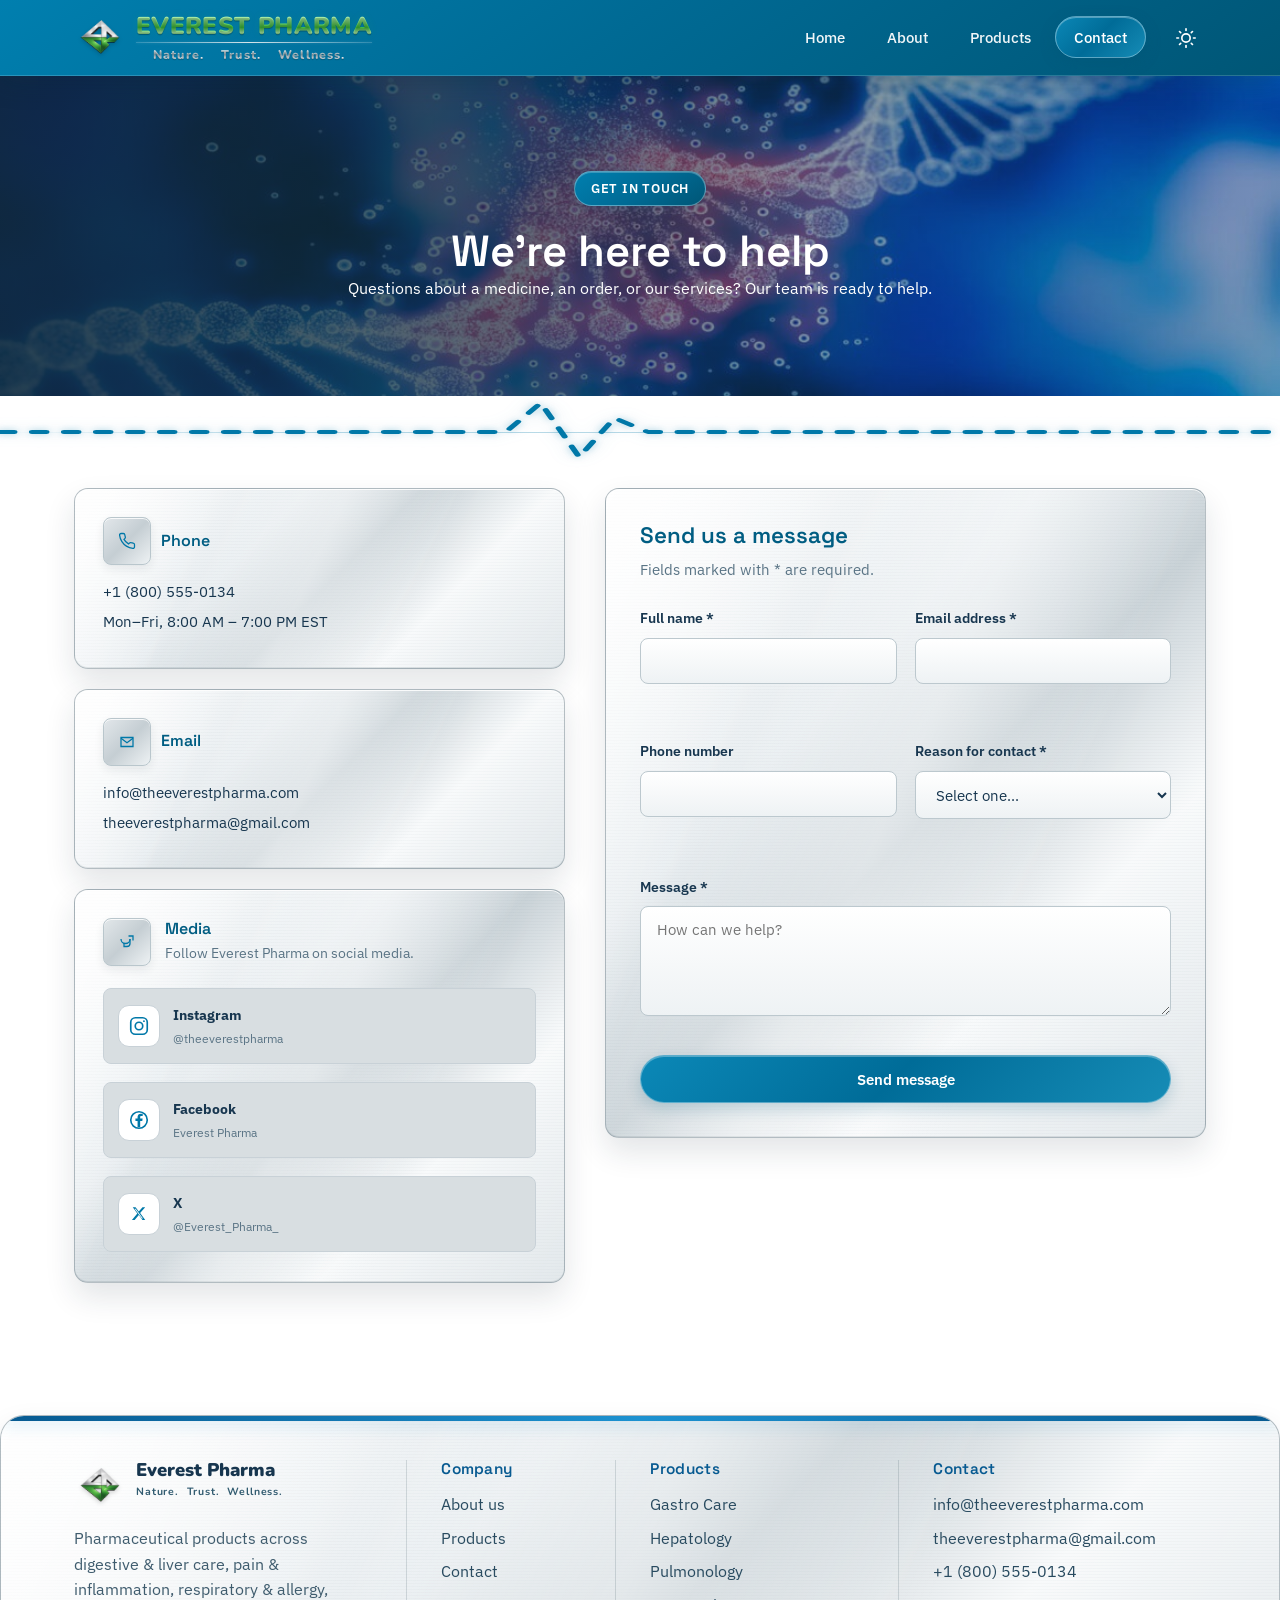
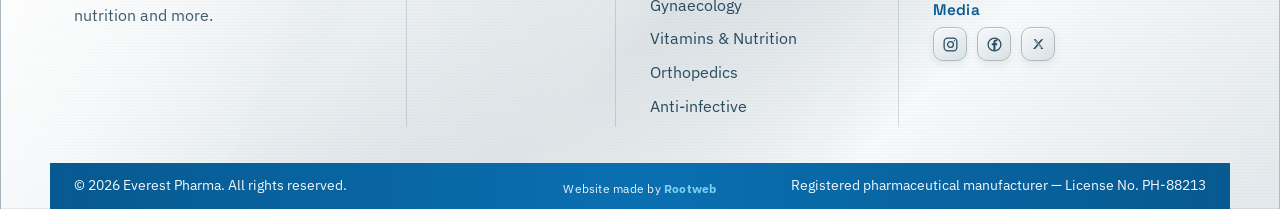
==== commit b043f00f: "Add files via upload" ====
--- a/contact.html
+++ b/contact.html
@@ -43,10 +43,11 @@
   "name": "Everest Pharma",
   "url": "https://everestpharma.net/",
   "logo": "https://everestpharma.net/logo.png",
-  "email": "theeverestpharma@gmail.com",
+  "email": "info@theeverestpharma.com",
   "sameAs": [
     "https://www.instagram.com/theeverestpharma/",
-    "https://www.facebook.com/profile.php?id=61593332973833"
+    "https://www.facebook.com/profile.php?id=61593332973833",
+    "https://x.com/Everest_Pharma_"
   ]
 }
 </script>
@@ -153,14 +154,14 @@
 
         <div class="info-card reveal" style="--d: 0.1s">
           <h3><span class="icon-badge"><svg width="18" height="18" viewBox="0 0 24 24" fill="none"><path d="M4 6h16v12H4z" stroke="currentColor" stroke-width="1.7"/><path d="M4 7l8 6 8-6" stroke="currentColor" stroke-width="1.7"/></svg></span> Email</h3>
+          <p><a href="mailto:info@theeverestpharma.com">info@theeverestpharma.com</a></p>
           <p><a href="mailto:theeverestpharma@gmail.com">theeverestpharma@gmail.com</a></p>
-          <p><a href="mailto:everestpharma.contact@gmail.com">everestpharma.contact@gmail.com</a></p>
         </div>
 
         <div class="info-card social-media-card reveal" style="--d: 0.2s">
           <div class="social-media-heading">
             <span class="icon-badge"><svg width="18" height="18" viewBox="0 0 24 24" fill="none"><path d="M16 8a6 6 0 01-6 6 6 6 0 01-6-6" stroke="currentColor" stroke-width="1.7"/><path d="M8 14v5m8-11v6a4 4 0 01-4 4H8" stroke="currentColor" stroke-width="1.7"/><path d="M14 4h6v6" stroke="currentColor" stroke-width="1.7"/></svg></span>
-            <div><h3>Connect with us</h3><p>Follow Everest Pharma on social media.</p></div>
+            <div><h3>Media</h3><p>Follow Everest Pharma on social media.</p></div>
           </div>
           <div class="social-media-links" aria-label="Everest Pharma social media">
             <a class="social-media-link" href="https://www.instagram.com/theeverestpharma/" target="_blank" rel="noopener noreferrer" aria-label="Everest Pharma on Instagram">
@@ -171,6 +172,10 @@
               <span class="social-icon facebook-icon"><svg viewBox="0 0 24 24" fill="none" aria-hidden="true"><circle cx="12" cy="12" r="9" stroke="currentColor" stroke-width="1.8"/><path d="M13.3 20v-7h2.3l.35-2.6H13.3V8.75c0-.75.21-1.25 1.3-1.25h1.45V5.17c-.25-.03-1.1-.1-2.1-.1-2.08 0-3.5 1.27-3.5 3.61v1.72H8.1V13h2.35v7" fill="currentColor"/></svg></span>
               <span><strong>Facebook</strong><small>Everest Pharma</small></span>
             </a>
+            <a class="social-media-link" href="https://x.com/Everest_Pharma_" target="_blank" rel="noopener noreferrer" aria-label="Everest Pharma on X">
+              <span class="social-icon x-icon"><svg viewBox="0 0 24 24" fill="none" aria-hidden="true"><path d="M5.2 4.5h3.05l3.5 4.72L15.82 4.5h2.98l-5.58 6.32 5.58 7.68h-3.05l-3.92-5.39-4.58 5.39H4.27l5.87-6.99L5.2 4.5Zm2.01 1.7 7.98 10.6h1.15L8.35 6.2H7.21Z" fill="currentColor"/></svg></span>
+              <span><strong>X</strong><small>@Everest_Pharma_</small></span>
+            </a>
           </div>
         </div>
       </div>
@@ -239,7 +244,7 @@
       </div>
       <div class="footer-column"><h4>Company</h4><ul><li><a href="index.html#about">About us</a></li><li><a href="products.html">Products</a></li><li><a href="contact.html">Contact</a></li></ul></div>
       <div class="footer-column"><h4>Products</h4><ul><li><a href="products.html">Gastro Care</a></li><li><a href="products.html">Hepatology</a></li><li><a href="products.html">Pulmonology</a></li><li><a href="products.html">Gynaecology</a></li><li><a href="products.html">Vitamins &amp; Nutrition</a></li><li><a href="products.html">Orthopedics</a></li><li><a href="products.html">Anti-infective</a></li></ul></div>
-      <div class="footer-column footer-contact"><h4>Contact</h4><ul><li><a href="mailto:theeverestpharma@gmail.com">theeverestpharma@gmail.com</a></li><li><a href="mailto:everestpharma.contact@gmail.com">everestpharma.contact@gmail.com</a></li><li><a href="tel:+18005550134">+1 (800) 555-0134</a></li></ul><h4 class="media-heading">Media</h4><div class="contact-socials" aria-label="Everest Pharma social media"><a href="https://www.instagram.com/theeverestpharma/" target="_blank" rel="noopener noreferrer" aria-label="Instagram" title="Instagram"><svg viewBox="0 0 24 24" fill="none"><rect x="3" y="3" width="18" height="18" rx="5" stroke="currentColor" stroke-width="1.8"/><circle cx="12" cy="12" r="4.1" stroke="currentColor" stroke-width="1.8"/><circle cx="17.4" cy="6.7" r="1" fill="currentColor"/></svg></a><a href="https://www.facebook.com/profile.php?id=61593332973833" target="_blank" rel="noopener noreferrer" aria-label="Facebook" title="Facebook"><svg viewBox="0 0 24 24" fill="none"><circle cx="12" cy="12" r="9" stroke="currentColor" stroke-width="1.8"/><path d="M13.3 20v-7h2.3l.35-2.6H13.3V8.75c0-.75.21-1.25 1.3-1.25h1.45V5.17c-.25-.03-1.1-.1-2.1-.1-2.08 0-3.5 1.27-3.5 3.61v1.72H8.1V13h2.35v7" fill="currentColor"/></svg></a></div></div>
+      <div class="footer-column footer-contact"><h4>Contact</h4><ul><li><a href="mailto:info@theeverestpharma.com">info@theeverestpharma.com</a></li><li><a href="mailto:theeverestpharma@gmail.com">theeverestpharma@gmail.com</a></li><li><a href="tel:+18005550134">+1 (800) 555-0134</a></li></ul><h4 class="media-heading">Media</h4><div class="contact-socials" aria-label="Everest Pharma social media"><a href="https://www.instagram.com/theeverestpharma/" target="_blank" rel="noopener noreferrer" aria-label="Instagram" title="Instagram"><svg viewBox="0 0 24 24" fill="none"><rect x="3" y="3" width="18" height="18" rx="5" stroke="currentColor" stroke-width="1.8"/><circle cx="12" cy="12" r="4.1" stroke="currentColor" stroke-width="1.8"/><circle cx="17.4" cy="6.7" r="1" fill="currentColor"/></svg></a><a href="https://www.facebook.com/profile.php?id=61593332973833" target="_blank" rel="noopener noreferrer" aria-label="Facebook" title="Facebook"><svg viewBox="0 0 24 24" fill="none"><circle cx="12" cy="12" r="9" stroke="currentColor" stroke-width="1.8"/><path d="M13.3 20v-7h2.3l.35-2.6H13.3V8.75c0-.75.21-1.25 1.3-1.25h1.45V5.17c-.25-.03-1.1-.1-2.1-.1-2.08 0-3.5 1.27-3.5 3.61v1.72H8.1V13h2.35v7" fill="currentColor"/></svg></a><a href="https://x.com/Everest_Pharma_" target="_blank" rel="noopener noreferrer" aria-label="X" title="X"><svg viewBox="0 0 24 24" fill="none"><path d="M5.2 4.5h3.05l3.5 4.72L15.82 4.5h2.98l-5.58 6.32 5.58 7.68h-3.05l-3.92-5.39-4.58 5.39H4.27l5.87-6.99L5.2 4.5Zm2.01 1.7 7.98 10.6h1.15L8.35 6.2H7.21Z" fill="currentColor"/></svg></a></div></div>
     </div>
     <div class="footer-bottom"><span>&copy; 2026 Everest Pharma. All rights reserved.</span><span>Registered pharmaceutical manufacturer — License No. PH-88213</span><div class="footer-credit">Website made by <a href="https://rootwebstudio.in/" target="_blank" rel="noopener noreferrer">Rootweb</a></div></div>
   </div>
--- a/style.css
+++ b/style.css
@@ -1082,7 +1082,7 @@
 .social-media-heading p { margin: 0; color: var(--color-text-muted); font-size: 0.88rem; }
 .social-media-links {
   display: grid;
-  grid-template-columns: 1fr 1fr;
+  grid-template-columns: 1fr;
   gap: 12px;
 }
 .social-media-link {
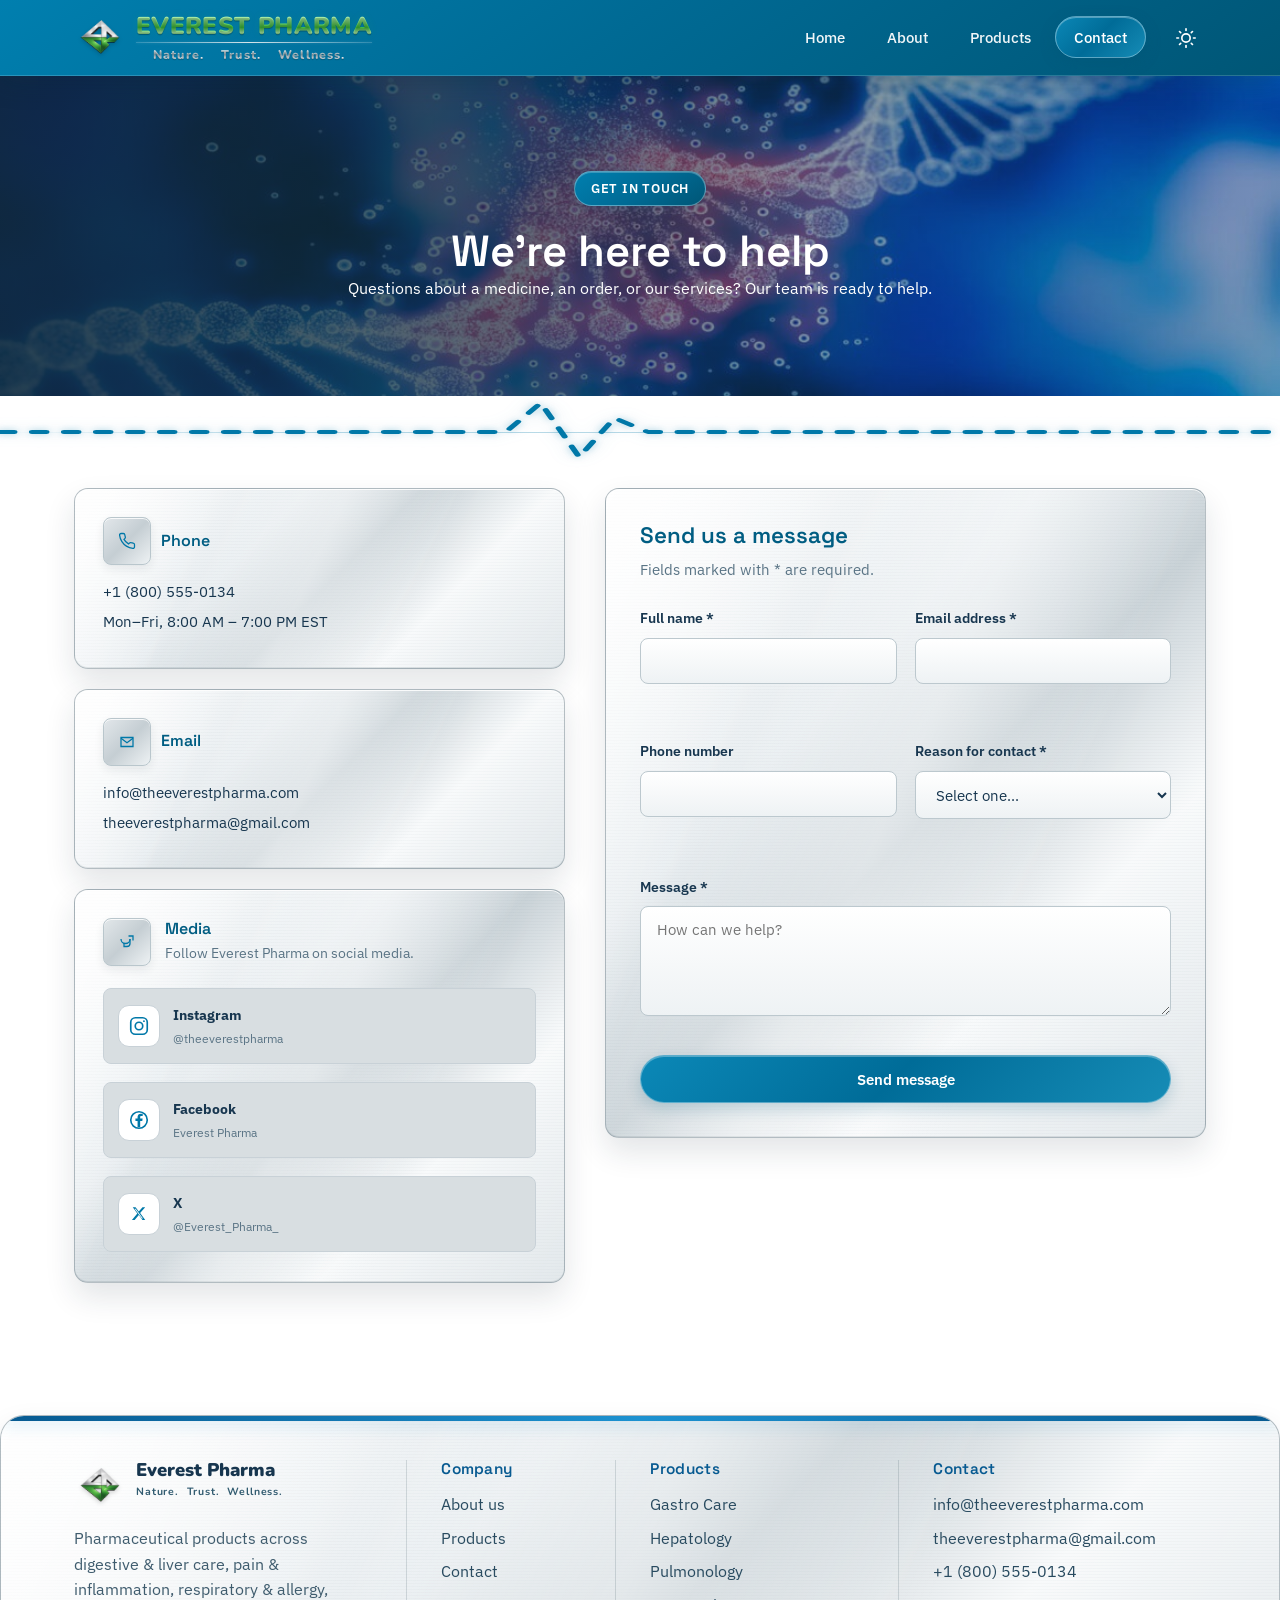
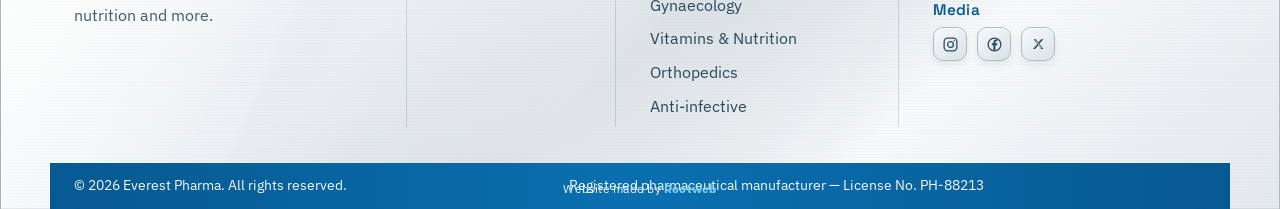
==== commit e8396e1b: "Update contact.html" ====
--- a/contact.html
+++ b/contact.html
@@ -10,24 +10,21 @@
 <meta name="theme-color" content="#0b5fa5">
 <meta name="application-name" content="Everest Pharma">
 <meta name="referrer" content="strict-origin-when-cross-origin">
-<link rel="canonical" href="https://everestpharma.net/contact.html">
+<link rel="canonical" href="https://theeverestpharma.com/contact.html">
 <link rel="icon" type="image/x-icon" href="favicon.ico">
-<link rel="icon" type="image/png" sizes="32x32" href="favicon-32x32.png">
-<link rel="icon" type="image/png" sizes="16x16" href="favicon-16x16.png">
-<link rel="apple-touch-icon" sizes="180x180" href="apple-touch-icon.png">
 <link rel="manifest" href="site.webmanifest">
 <meta property="og:locale" content="en_IN">
 <meta property="og:site_name" content="Everest Pharma">
 <meta property="og:title" content="Contact Everest Pharma">
 <meta property="og:description" content="Get in touch with Everest Pharma for product enquiries and support.">
 <meta property="og:type" content="website">
-<meta property="og:url" content="https://everestpharma.net/contact.html">
-<meta property="og:image" content="https://everestpharma.net/logo.png">
+<meta property="og:url" content="https://theeverestpharma.com/contact.html">
+<meta property="og:image" content="https://theeverestpharma.com/images/image%205.jpg">
 <meta property="og:image:alt" content="Everest Pharma logo">
 <meta name="twitter:card" content="summary">
 <meta name="twitter:title" content="Contact Everest Pharma">
 <meta name="twitter:description" content="Get in touch with Everest Pharma for product enquiries and support.">
-<meta name="twitter:image" content="https://everestpharma.net/logo.png">
+<meta name="twitter:image" content="https://theeverestpharma.com/images/image%205.jpg">
 <meta name="twitter:image:alt" content="Everest Pharma logo">
 
 <link rel="preconnect" href="https://fonts.googleapis.com">
@@ -39,10 +36,10 @@
 {
   "@context": "https://schema.org",
   "@type": "Organization",
-  "@id": "https://everestpharma.net/#organization",
+  "@id": "https://theeverestpharma.com/#organization",
   "name": "Everest Pharma",
-  "url": "https://everestpharma.net/",
-  "logo": "https://everestpharma.net/logo.png",
+  "url": "https://theeverestpharma.com/",
+  "logo": "https://theeverestpharma.com/logo.png",
   "email": "info@theeverestpharma.com",
   "sameAs": [
     "https://www.instagram.com/theeverestpharma/",
@@ -55,11 +52,11 @@
 {
   "@context": "https://schema.org",
   "@type": "WebSite",
-  "@id": "https://everestpharma.net/#website",
-  "url": "https://everestpharma.net/",
+  "@id": "https://theeverestpharma.com/#website",
+  "url": "https://theeverestpharma.com/",
   "name": "Everest Pharma",
   "publisher": {
-    "@id": "https://everestpharma.net/#organization"
+    "@id": "https://theeverestpharma.com/#organization"
   },
   "inLanguage": "en-IN"
 }
@@ -69,13 +66,13 @@
   "@context": "https://schema.org",
   "@type": "ContactPage",
   "name": "Contact Everest Pharma | Enquiries & Support",
-  "url": "https://everestpharma.net/contact.html",
+  "url": "https://theeverestpharma.com/contact.html",
   "description": "Contact Everest Pharma for medicine enquiries, product information and business support. Connect with the Everest Pharma team by phone, email or social media.",
   "isPartOf": {
-    "@id": "https://everestpharma.net/#website"
+    "@id": "https://theeverestpharma.com/#website"
   },
   "about": {
-    "@id": "https://everestpharma.net/#organization"
+    "@id": "https://theeverestpharma.com/#organization"
   }
 }
 </script>
@@ -88,13 +85,13 @@
       "@type": "ListItem",
       "position": 1,
       "name": "Home",
-      "item": "https://everestpharma.net/"
+      "item": "https://theeverestpharma.com/"
     },
     {
       "@type": "ListItem",
       "position": 2,
       "name": "Contact Us",
-      "item": "https://everestpharma.net/contact.html"
+      "item": "https://theeverestpharma.com/contact.html"
     }
   ]
 }
@@ -246,7 +243,7 @@
       <div class="footer-column"><h4>Products</h4><ul><li><a href="products.html">Gastro Care</a></li><li><a href="products.html">Hepatology</a></li><li><a href="products.html">Pulmonology</a></li><li><a href="products.html">Gynaecology</a></li><li><a href="products.html">Vitamins &amp; Nutrition</a></li><li><a href="products.html">Orthopedics</a></li><li><a href="products.html">Anti-infective</a></li></ul></div>
       <div class="footer-column footer-contact"><h4>Contact</h4><ul><li><a href="mailto:info@theeverestpharma.com">info@theeverestpharma.com</a></li><li><a href="mailto:theeverestpharma@gmail.com">theeverestpharma@gmail.com</a></li><li><a href="tel:+18005550134">+1 (800) 555-0134</a></li></ul><h4 class="media-heading">Media</h4><div class="contact-socials" aria-label="Everest Pharma social media"><a href="https://www.instagram.com/theeverestpharma/" target="_blank" rel="noopener noreferrer" aria-label="Instagram" title="Instagram"><svg viewBox="0 0 24 24" fill="none"><rect x="3" y="3" width="18" height="18" rx="5" stroke="currentColor" stroke-width="1.8"/><circle cx="12" cy="12" r="4.1" stroke="currentColor" stroke-width="1.8"/><circle cx="17.4" cy="6.7" r="1" fill="currentColor"/></svg></a><a href="https://www.facebook.com/profile.php?id=61593332973833" target="_blank" rel="noopener noreferrer" aria-label="Facebook" title="Facebook"><svg viewBox="0 0 24 24" fill="none"><circle cx="12" cy="12" r="9" stroke="currentColor" stroke-width="1.8"/><path d="M13.3 20v-7h2.3l.35-2.6H13.3V8.75c0-.75.21-1.25 1.3-1.25h1.45V5.17c-.25-.03-1.1-.1-2.1-.1-2.08 0-3.5 1.27-3.5 3.61v1.72H8.1V13h2.35v7" fill="currentColor"/></svg></a><a href="https://x.com/Everest_Pharma_" target="_blank" rel="noopener noreferrer" aria-label="X" title="X"><svg viewBox="0 0 24 24" fill="none"><path d="M5.2 4.5h3.05l3.5 4.72L15.82 4.5h2.98l-5.58 6.32 5.58 7.68h-3.05l-3.92-5.39-4.58 5.39H4.27l5.87-6.99L5.2 4.5Zm2.01 1.7 7.98 10.6h1.15L8.35 6.2H7.21Z" fill="currentColor"/></svg></a></div></div>
     </div>
-    <div class="footer-bottom"><span>&copy; 2026 Everest Pharma. All rights reserved.</span><span>Registered pharmaceutical manufacturer — License No. PH-88213</span><div class="footer-credit">Website made by <a href="https://rootwebstudio.in/" target="_blank" rel="noopener noreferrer">Rootweb</a></div></div>
+    <div class="footer-bottom"><span>&copy; 2026 Everest Pharma. All rights reserved.</span><span>Registered pharmaceutical manufacturer — License No. PH-88213</span><br><div class="footer-credit">Website made by <a href="https://rootwebstudio.in/" target="_blank" rel="noopener noreferrer">Rootweb</a></div></div>
   </div>
 </footer>
 
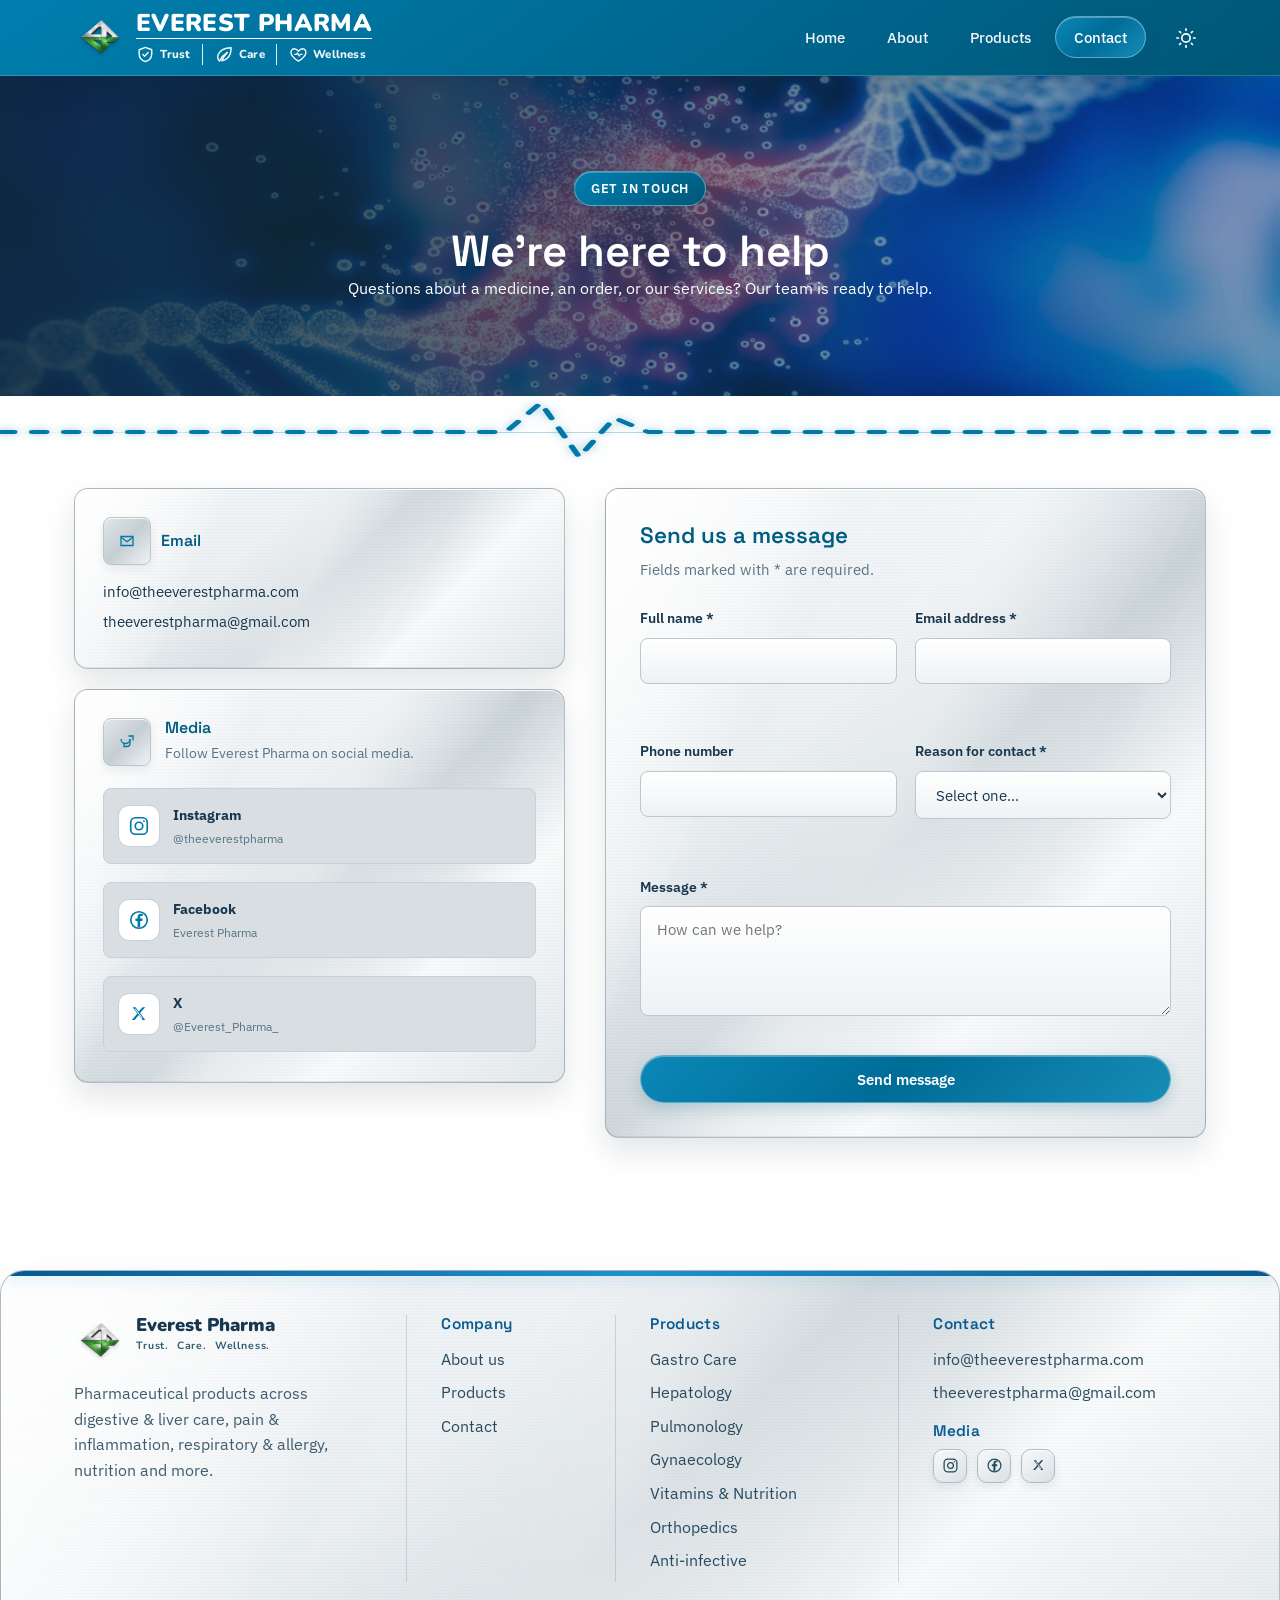
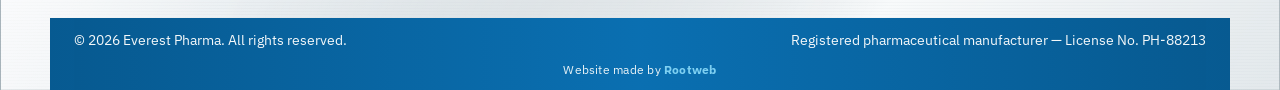
==== commit 709fcf5f: "Add files via upload" ====
--- a/contact.html
+++ b/contact.html
@@ -20,12 +20,12 @@
 <meta property="og:type" content="website">
 <meta property="og:url" content="https://theeverestpharma.com/contact.html">
 <meta property="og:image" content="https://theeverestpharma.com/images/image%205.jpg">
-<meta property="og:image:alt" content="Everest Pharma logo">
+<meta property="og:image:alt" content="Everest Pharma pharmaceutical products">
 <meta name="twitter:card" content="summary">
 <meta name="twitter:title" content="Contact Everest Pharma">
 <meta name="twitter:description" content="Get in touch with Everest Pharma for product enquiries and support.">
 <meta name="twitter:image" content="https://theeverestpharma.com/images/image%205.jpg">
-<meta name="twitter:image:alt" content="Everest Pharma logo">
+<meta name="twitter:image:alt" content="Everest Pharma pharmaceutical products">
 
 <link rel="preconnect" href="https://fonts.googleapis.com">
 <link href="https://fonts.googleapis.com/css2?family=Nunito:wght@600;700;800&family=Sora:wght@600;700;800&family=Space+Grotesk:wght@500;600;700&family=IBM+Plex+Sans:wght@400;500;600&display=swap" rel="stylesheet">
@@ -103,7 +103,13 @@
   <nav class="nav container">
     <a href="index.html" class="brand">
       <img src="logo.png" alt="Everest Pharma logo" class="brand-mark">
-      <span class="brand-copy"><span class="brand-name">Everest Pharma</span><span class="brand-tagline">&nbsp;&nbsp;Nature.&nbsp;&nbsp;Trust.&nbsp;&nbsp;Wellness.</span></span>
+      <span class="brand-copy"><span class="brand-name">Everest Pharma</span><span class="brand-tagline" aria-label="Trust, Care, Wellness">
+          <span class="tagline-item"><svg class="tagline-icon" viewBox="0 0 24 24" aria-hidden="true"><path d="M12 3 20 6v5c0 5.1-3.3 8.7-8 10-4.7-1.3-8-4.9-8-10V6l8-3Z" fill="none" stroke="currentColor" stroke-width="1.8" stroke-linejoin="round"/><path d="m8.7 12 2.2 2.2 4.5-4.6" fill="none" stroke="currentColor" stroke-width="1.8" stroke-linecap="round" stroke-linejoin="round"/></svg><span>Trust</span></span>
+          <span class="tagline-divider" aria-hidden="true"></span>
+          <span class="tagline-item"><svg class="tagline-icon" viewBox="0 0 24 24" aria-hidden="true"><path d="M20.5 3.5C12.4 3.8 6.2 6.9 4.1 12.2c-1.2 3.1-.4 6.3 1.5 8.3 2.5-4.9 5.5-8.2 10.1-11.1-3.2 3.4-5.4 6.4-7.1 10.6 5.2-1.1 9.3-4.6 10.9-9.3.6-1.9.9-4.1 1-7.2Z" fill="none" stroke="currentColor" stroke-width="1.8" stroke-linecap="round" stroke-linejoin="round"/></svg><span>Care</span></span>
+          <span class="tagline-divider" aria-hidden="true"></span>
+          <span class="tagline-item"><svg class="tagline-icon" viewBox="0 0 24 24" aria-hidden="true"><path d="M12 20.5s-7.3-4.6-9.1-9.2C1.6 8 3.5 4.8 6.8 4.8c2 0 3.4 1.1 5.2 3 1.8-1.9 3.2-3 5.2-3 3.3 0 5.2 3.2 3.9 6.5-1.8 4.6-9.1 9.2-9.1 9.2Z" fill="none" stroke="currentColor" stroke-width="1.8" stroke-linejoin="round"/><path d="M7.4 12h2.3l1.1-2.1 2.1 4.2 1.2-2.1h2.5" fill="none" stroke="currentColor" stroke-width="1.5" stroke-linecap="round" stroke-linejoin="round"/></svg><span>Wellness</span></span>
+        </span></span>
     </a>
     <div class="nav-center">
       <ul class="nav-links" id="navLinks">
@@ -143,12 +149,6 @@
     <div class="container contact-grid">
 
       <div class="contact-info-stack">
-        <div class="info-card reveal">
-          <h3><span class="icon-badge"><svg width="18" height="18" viewBox="0 0 24 24" fill="none"><path d="M22 16.9v3a2 2 0 01-2.2 2 19.8 19.8 0 01-8.6-3.1 19.5 19.5 0 01-6-6A19.8 19.8 0 012.1 4.2 2 2 0 014.1 2h3a2 2 0 012 1.7c.1.9.3 1.9.6 2.7a2 2 0 01-.4 2.1L8 9.9a16 16 0 006 6l1.4-1.3a2 2 0 012.1-.4c.9.3 1.8.5 2.7.6a2 2 0 011.8 2z" stroke="currentColor" stroke-width="1.7"/></svg></span> Phone</h3>
-          <p><a href="tel:+18005550134">+1 (800) 555-0134</a></p>
-          <p>Mon–Fri, 8:00 AM – 7:00 PM EST</p>
-        </div>
-
         <div class="info-card reveal" style="--d: 0.1s">
           <h3><span class="icon-badge"><svg width="18" height="18" viewBox="0 0 24 24" fill="none"><path d="M4 6h16v12H4z" stroke="currentColor" stroke-width="1.7"/><path d="M4 7l8 6 8-6" stroke="currentColor" stroke-width="1.7"/></svg></span> Email</h3>
           <p><a href="mailto:info@theeverestpharma.com">info@theeverestpharma.com</a></p>
@@ -236,14 +236,14 @@
   <div class="container">
     <div class="footer-grid">
       <div class="footer-column footer-about">
-        <div class="footer-brand"><img src="logo.png" alt="Everest Pharma logo" class="brand-mark"><span class="footer-brand-copy"><span class="footer-brand-name">Everest Pharma</span><span class="footer-brand-tagline">Nature.&nbsp;&nbsp;Trust.&nbsp;&nbsp;Wellness.</span></span></div>
+        <div class="footer-brand"><img src="logo.png" alt="Everest Pharma logo" class="brand-mark"><span class="footer-brand-copy"><span class="footer-brand-name">Everest Pharma</span><span class="footer-brand-tagline">Trust.&nbsp;&nbsp;Care.&nbsp;&nbsp;Wellness.</span></span></div>
         <p>Pharmaceutical products across digestive &amp; liver care, pain &amp; inflammation, respiratory &amp; allergy, nutrition and more.</p>
       </div>
       <div class="footer-column"><h4>Company</h4><ul><li><a href="index.html#about">About us</a></li><li><a href="products.html">Products</a></li><li><a href="contact.html">Contact</a></li></ul></div>
       <div class="footer-column"><h4>Products</h4><ul><li><a href="products.html">Gastro Care</a></li><li><a href="products.html">Hepatology</a></li><li><a href="products.html">Pulmonology</a></li><li><a href="products.html">Gynaecology</a></li><li><a href="products.html">Vitamins &amp; Nutrition</a></li><li><a href="products.html">Orthopedics</a></li><li><a href="products.html">Anti-infective</a></li></ul></div>
-      <div class="footer-column footer-contact"><h4>Contact</h4><ul><li><a href="mailto:info@theeverestpharma.com">info@theeverestpharma.com</a></li><li><a href="mailto:theeverestpharma@gmail.com">theeverestpharma@gmail.com</a></li><li><a href="tel:+18005550134">+1 (800) 555-0134</a></li></ul><h4 class="media-heading">Media</h4><div class="contact-socials" aria-label="Everest Pharma social media"><a href="https://www.instagram.com/theeverestpharma/" target="_blank" rel="noopener noreferrer" aria-label="Instagram" title="Instagram"><svg viewBox="0 0 24 24" fill="none"><rect x="3" y="3" width="18" height="18" rx="5" stroke="currentColor" stroke-width="1.8"/><circle cx="12" cy="12" r="4.1" stroke="currentColor" stroke-width="1.8"/><circle cx="17.4" cy="6.7" r="1" fill="currentColor"/></svg></a><a href="https://www.facebook.com/profile.php?id=61593332973833" target="_blank" rel="noopener noreferrer" aria-label="Facebook" title="Facebook"><svg viewBox="0 0 24 24" fill="none"><circle cx="12" cy="12" r="9" stroke="currentColor" stroke-width="1.8"/><path d="M13.3 20v-7h2.3l.35-2.6H13.3V8.75c0-.75.21-1.25 1.3-1.25h1.45V5.17c-.25-.03-1.1-.1-2.1-.1-2.08 0-3.5 1.27-3.5 3.61v1.72H8.1V13h2.35v7" fill="currentColor"/></svg></a><a href="https://x.com/Everest_Pharma_" target="_blank" rel="noopener noreferrer" aria-label="X" title="X"><svg viewBox="0 0 24 24" fill="none"><path d="M5.2 4.5h3.05l3.5 4.72L15.82 4.5h2.98l-5.58 6.32 5.58 7.68h-3.05l-3.92-5.39-4.58 5.39H4.27l5.87-6.99L5.2 4.5Zm2.01 1.7 7.98 10.6h1.15L8.35 6.2H7.21Z" fill="currentColor"/></svg></a></div></div>
-    </div>
-    <div class="footer-bottom"><span>&copy; 2026 Everest Pharma. All rights reserved.</span><span>Registered pharmaceutical manufacturer — License No. PH-88213</span><br><div class="footer-credit">Website made by <a href="https://rootwebstudio.in/" target="_blank" rel="noopener noreferrer">Rootweb</a></div></div>
+      <div class="footer-column footer-contact"><h4>Contact</h4><ul><li><a href="mailto:info@theeverestpharma.com">info@theeverestpharma.com</a></li><li><a href="mailto:theeverestpharma@gmail.com">theeverestpharma@gmail.com</a></li></ul><h4 class="media-heading">Media</h4><div class="contact-socials" aria-label="Everest Pharma social media"><a href="https://www.instagram.com/theeverestpharma/" target="_blank" rel="noopener noreferrer" aria-label="Instagram" title="Instagram"><svg viewBox="0 0 24 24" fill="none"><rect x="3" y="3" width="18" height="18" rx="5" stroke="currentColor" stroke-width="1.8"/><circle cx="12" cy="12" r="4.1" stroke="currentColor" stroke-width="1.8"/><circle cx="17.4" cy="6.7" r="1" fill="currentColor"/></svg></a><a href="https://www.facebook.com/profile.php?id=61593332973833" target="_blank" rel="noopener noreferrer" aria-label="Facebook" title="Facebook"><svg viewBox="0 0 24 24" fill="none"><circle cx="12" cy="12" r="9" stroke="currentColor" stroke-width="1.8"/><path d="M13.3 20v-7h2.3l.35-2.6H13.3V8.75c0-.75.21-1.25 1.3-1.25h1.45V5.17c-.25-.03-1.1-.1-2.1-.1-2.08 0-3.5 1.27-3.5 3.61v1.72H8.1V13h2.35v7" fill="currentColor"/></svg></a><a href="https://x.com/Everest_Pharma_" target="_blank" rel="noopener noreferrer" aria-label="X" title="X"><svg viewBox="0 0 24 24" fill="none"><path d="M5.2 4.5h3.05l3.5 4.72L15.82 4.5h2.98l-5.58 6.32 5.58 7.68h-3.05l-3.92-5.39-4.58 5.39H4.27l5.87-6.99L5.2 4.5Zm2.01 1.7 7.98 10.6h1.15L8.35 6.2H7.21Z" fill="currentColor"/></svg></a></div></div>
+    </div>
+    <div class="footer-bottom"><span>&copy; 2026 Everest Pharma. All rights reserved.</span><span>Registered pharmaceutical manufacturer — License No. PH-88213</span><div class="footer-credit">Website made by <a href="https://rootwebstudio.in/" target="_blank" rel="noopener noreferrer">Rootweb</a></div></div>
   </div>
 </footer>
 
--- a/style.css
+++ b/style.css
@@ -3252,36 +3252,22 @@
   font-size: inherit;
   font-weight: inherit;
   letter-spacing: inherit;
-  background: linear-gradient(
-    180deg,
-    #D8FFD4 0%,
-    #9DF59A 20%,
-    #43C83E 46%,
-    #B9FFB3 64%,
-    #2D9E35 82%,
-    #8EEB88 100%
-  );
-  -webkit-background-clip: text;
-  background-clip: text;
-  -webkit-text-fill-color: transparent;
-  color: transparent;
-  text-shadow: 0 1px 1px rgba(0,0,0,.28), 0 0 10px rgba(67,200,62,.10);
+  background: none;
+  -webkit-background-clip: initial;
+  background-clip: initial;
+  -webkit-text-fill-color: #FFFFFF;
+  color: #FFFFFF;
+  text-shadow: none;
 }
 
 .brand:hover .brand-name,
 .brand:focus-visible .brand-name {
-  background: linear-gradient(
-    180deg,
-    #E1FFDE 0%,
-    #B6FFB0 28%,
-    #43C83E 50%,
-    #D1FFCC 70%,
-    #3AA63E 100%
-  );
-  -webkit-background-clip: text;
-  background-clip: text;
-  -webkit-text-fill-color: transparent;
-  color: transparent;
+  background: none;
+  -webkit-background-clip: initial;
+  background-clip: initial;
+  -webkit-text-fill-color: #FFFFFF;
+  color: #FFFFFF;
+  text-shadow: none;
 }
 
 /* =========================================================
@@ -3301,13 +3287,8 @@
   right: 0;
   bottom: 0;
   height: 1px;
-  background: linear-gradient(
-    90deg,
-    rgba(255,255,255,.18) 0%,
-    rgba(232,238,240,.92) 48%,
-    rgba(255,255,255,.18) 100%
-  );
-  box-shadow: 0 0 3px rgba(255,255,255,.16);
+  background: #FFFFFF;
+  box-shadow: none;
 }
 
 .brand-tagline {
@@ -3316,20 +3297,12 @@
   font-weight: 800;
   letter-spacing: 0.095em;
   line-height: 1.1;
-  background: linear-gradient(
-    180deg,
-    #FFFFFF 0%,
-    #DDE5E8 25%,
-    #9FB0B8 48%,
-    #F4F7F8 67%,
-    #A9BAC1 84%,
-    #E8EEF0 100%
-  );
-  -webkit-background-clip: text;
-  background-clip: text;
-  -webkit-text-fill-color: transparent;
-  color: transparent;
-  text-shadow: 0 1px 1px rgba(0,0,0,.22), 0 0 7px rgba(220,232,236,.08);
+  background: none;
+  -webkit-background-clip: initial;
+  background-clip: initial;
+  -webkit-text-fill-color: #FFFFFF;
+  color: #FFFFFF;
+  text-shadow: none;
 }
 
 .footer-brand-tagline {
@@ -3382,12 +3355,14 @@
 }
 
 
-/* Rootweb website credit — kept inside the existing footer-bottom row. */
+/* Rootweb website credit — placed on its own line below the footer details. */
 .footer-credit {
-  position: absolute;
-  left: 50%;
-  bottom: 12px;
-  transform: translateX(-50%);
+  position: static;
+  left: auto;
+  bottom: auto;
+  transform: none;
+  flex-basis: 100%;
+  width: 100%;
   margin: 0;
   padding: 0;
   text-align: center;
@@ -3418,7 +3393,67 @@
 
 @media (max-width: 680px) {
   .footer-credit {
-    bottom: 9px;
     font-size: 0.68rem;
   }
 }
+
+/* Reference-style navbar tagline: icon-led Trust | Care | Wellness lockup. */
+.brand-tagline {
+  display: inline-flex;
+  align-items: center;
+  gap: 0.72rem;
+  margin-top: 5px;
+  font-family: "Nunito", "Sora", "Segoe UI", sans-serif;
+  font-size: 0.72rem;
+  font-weight: 800;
+  line-height: 1;
+  letter-spacing: 0.02em;
+  color: #FFFFFF !important;
+  white-space: nowrap;
+  background: none !important;
+  -webkit-background-clip: initial !important;
+  background-clip: initial !important;
+  -webkit-text-fill-color: #FFFFFF !important;
+  text-shadow: none !important;
+}
+
+.tagline-item {
+  display: inline-flex;
+  align-items: center;
+  gap: 0.34rem;
+}
+
+.tagline-icon {
+  width: 1.18rem;
+  height: 1.18rem;
+  flex: 0 0 auto;
+  color: #FFFFFF;
+}
+
+.tagline-divider {
+  width: 1px;
+  height: 1.35rem;
+  background: rgba(255,255,255,.92);
+  flex: 0 0 auto;
+}
+
+@media (max-width: 680px) {
+  .brand-tagline {
+    gap: 0.48rem;
+    font-size: 0.60rem;
+    letter-spacing: 0.01em;
+  }
+
+  .tagline-item {
+    gap: 0.22rem;
+  }
+
+  .tagline-icon {
+    width: 0.9rem;
+    height: 0.9rem;
+  }
+
+  .tagline-divider {
+    height: 1rem;
+  }
+}
